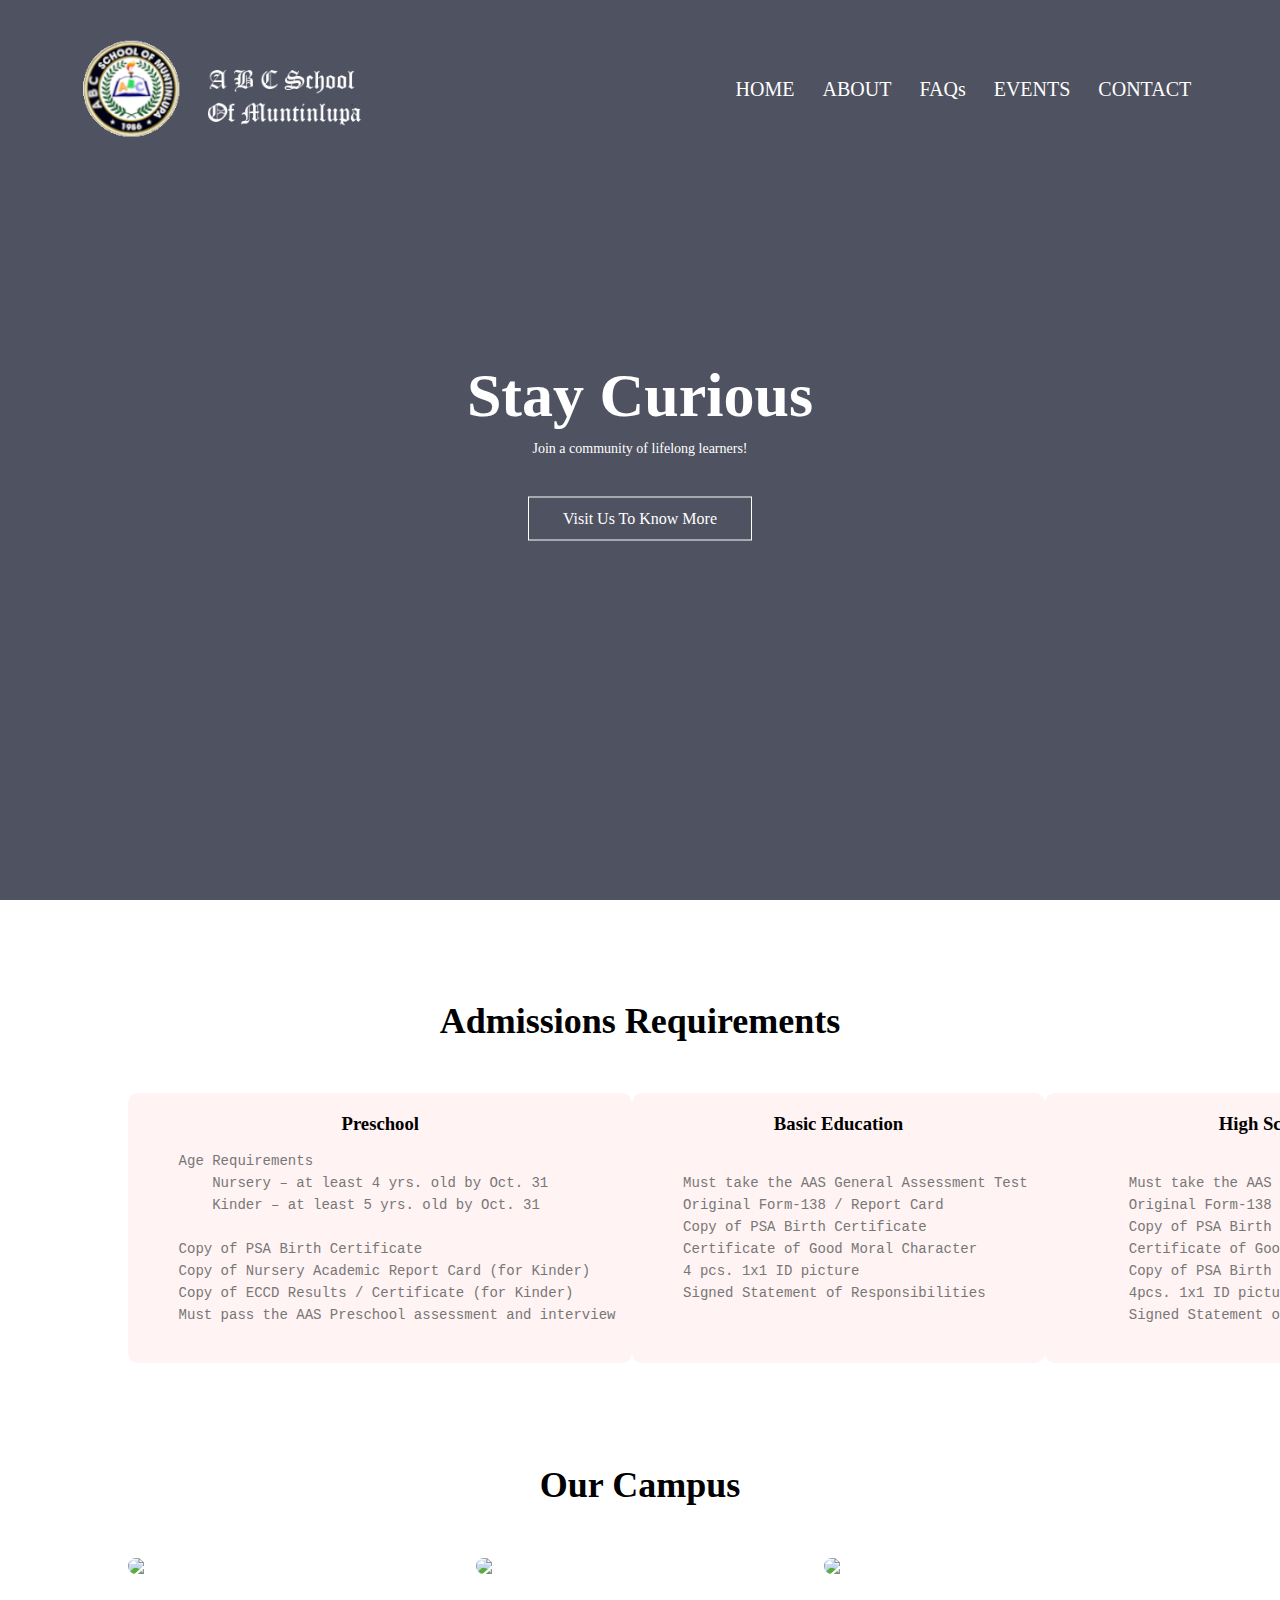
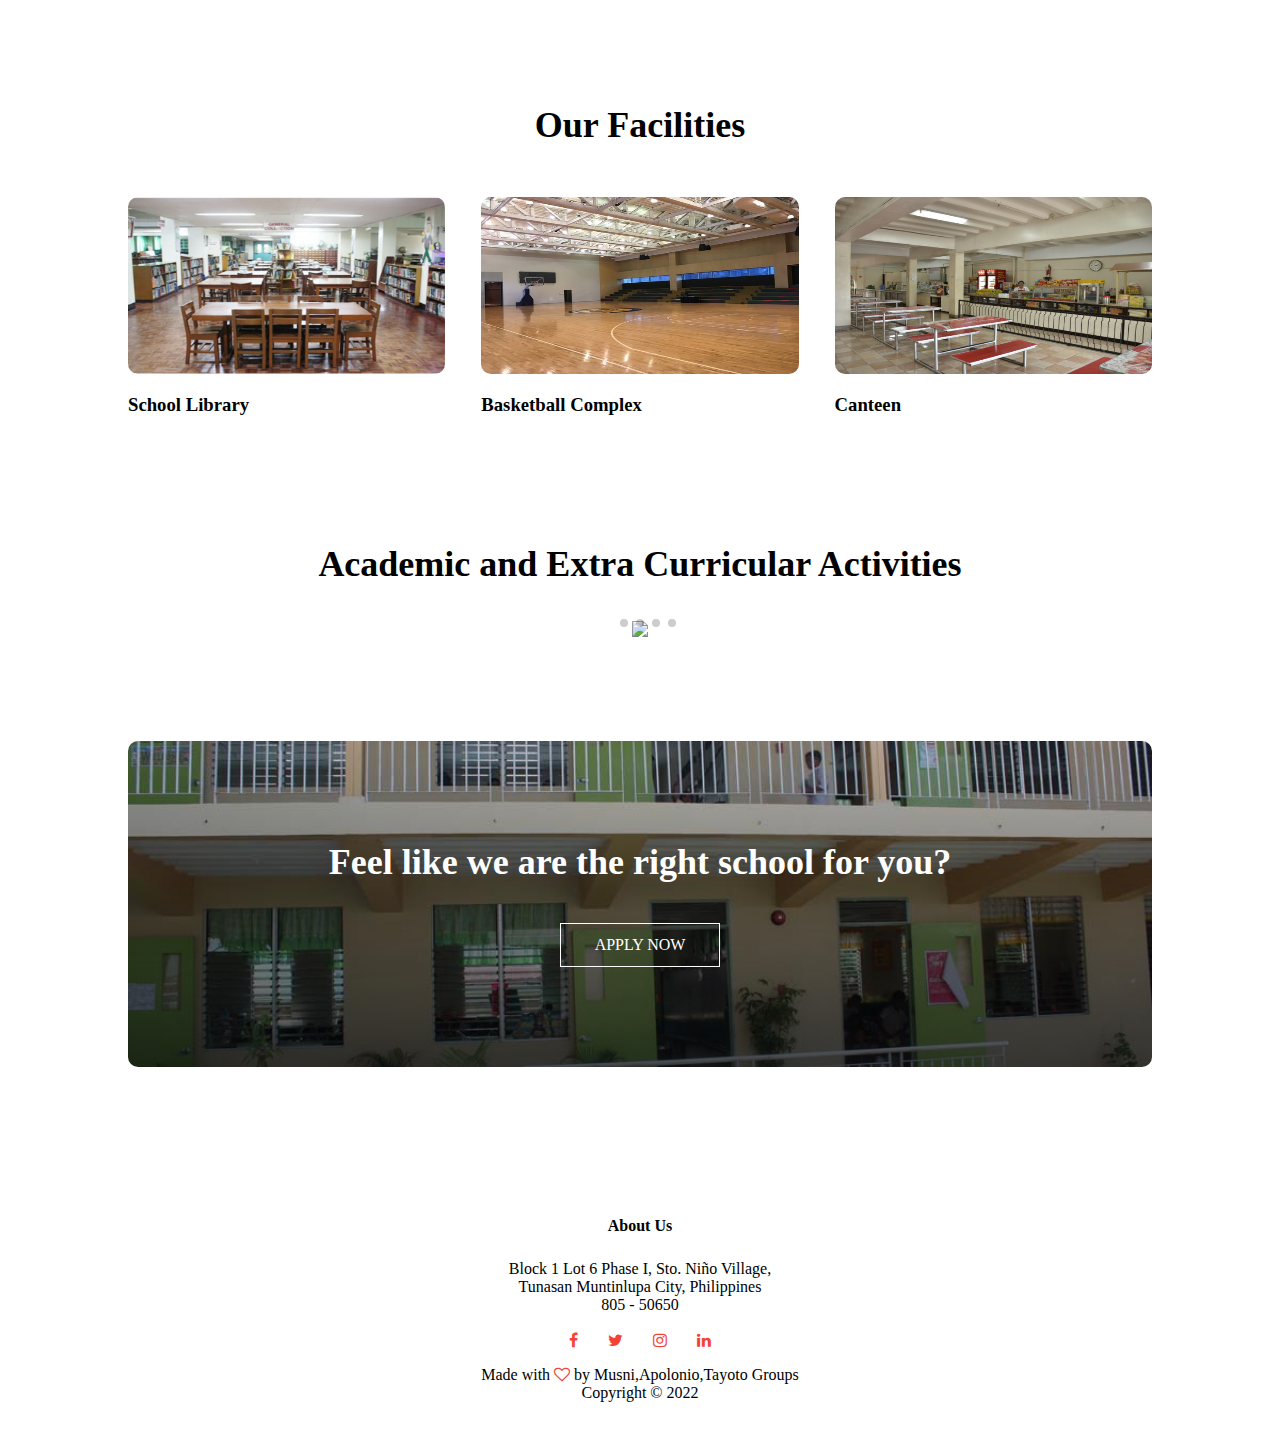
==== index.html @ 533a8d05 "first commit" ====
<!DOCTYPE html>
<html lang="en">
<head>
    <meta charset="UTF-8">
     <meta name="viewport" content="width=device-width, initial-scale=1.0">
    <title>ABC School of Muntinlupa</title>
    <link rel="stylesheet" href="style.css">
    <link rel="stylesheet" href="styleA.css">
    <link rel="stylesheet" href="https://unpkg.com/swiper@8/swiper-bundle.min.css"/>
    <!-- This is the link for swiper js -->
    <!-- https://swiperjs.com/get-started -->
    <link rel="stylesheet" href="https://fonts.googleapis.com/css?family=karla">
    <link rel="stylesheet" href="https://stackpath.bootstrapcdn.com/font-awesome/4.7.0/css/font-awesome.min.css">
    <link rel="shortcut icon" href="images/logo.ico" type="image/x-icon">
    <!-- <link rel="icon" type="image/x-icon" href="/images/favicon.ico"> -->
</head>
<body>
   
   <Section class="header">
<!--NAVIGATION-->
       <nav>
          <a href="index.html"><img src="images/WLogo.png"> </a>
          <div class="nav-links" id="navLinks">
            <i class="fa fa-times"onclick="hideMenu()"></i>
            <ul>
                <li><a href="index.html">HOME</a></li>
                <li><a href="about_us.html">ABOUT</a></li>
                <li><a href="faq.html">FAQs</a></li>
                <li><a href="events.html">EVENTS</a></li>
                <li><a href="contact_us.html">CONTACT</a></li>
            </ul>
          </div>
          <i class="fa fa-bars"onclick="showMenu()" ></i>
       </nav>
<div class="text-box">
    <h1>Stay Curious</h1>
    <p>
        Join a community of lifelong learners!
    </p>
    <a href=""class="hero-btn ">Visit Us To Know More</a>
</div> 
  </section>
<!-- Course -->
<section class="course">
    <h1>Admissions Requirements</h1>
    
    <div class = "row">
        <div class="course-col">
             <h3>Preschool</h3>
             <pre>
    Age Requirements
        Nursery – at least 4 yrs. old by Oct. 31
        Kinder – at least 5 yrs. old by Oct. 31
                
    Copy of PSA Birth Certificate
    Copy of Nursery Academic Report Card (for Kinder)
    Copy of ECCD Results / Certificate (for Kinder)
    Must pass the AAS Preschool assessment and interview
                </pre>
        </div>
        <div class="course-col">
            <h3>Basic Education</h3>
            <pre> 
    Must take the AAS General Assessment Test
    Original Form-138 / Report Card
    Copy of PSA Birth Certificate
    Certificate of Good Moral Character
    4 pcs. 1x1 ID picture
    Signed Statement of Responsibilities
                </pre>
       </div> 
       <div class="course-col">
        <h3>High School</h3>
        <pre> 
	Must take the AAS General Assessment Test
	Original Form-138 / Report Card
	Copy of PSA Birth Certificate
	Certificate of Good Moral Character
	Copy of PSA Birth Certificate
	4pcs. 1x1 ID picture
	Signed Statement of Responsibilities
        </pre>
   </div>
    </div>
</section>
<!------------Campus ----------->
<section class="campus">
<h1>Our Campus</h1>


<div class="row">
    <div class="campus-col">
        <img src="images/building/lb.png">
        <div class="layer">
            <h3>Building 1</h3>
        </div>
    </div>
    <div class="campus-col">
        <img src="images/building/s6.jpg">
        <div class="layer">
            <h3>Front Building</h3>
        </div>
    </div>
    <div class="campus-col">
        <img src="images/building/b2.jpg">
        <div class="layer">
            <h3>Building 2</h3>
        </div>
    </div>
</div>
</section>

<!-- Facilities -->
<section class="facilities">
    <h1>Our Facilities</h1>
    
    <div class="row">
        <div class="facilities-col">
            <img src="images/Library.jpg">
            <h3>School Library</h3>
            
        </div>
        <div class="facilities-col">
            <img src="images/Complex.jpg">
            <h3>Basketball Complex</h3>
            
        </div>
        <div class="facilities-col">
            <img src="images/canteen.jpg">
            <h3>Canteen</h3>
            
        </div>
    </div>
</section>
 
 <!-- Slide Navigation -->
 <section>
    <div class="container">
        <!-- Slider main container -->
<div class="swiper">
    <!-- Additional required wrapper -->
    <h1>Academic and Extra Curricular Activities</h1><br><br>
    <div class="swiper-wrapper">
        
      <!-- Slides -->
      <div class="swiper-slide"><img src="images/compete/C1.jpg" ></div>
      <div class="swiper-slide"><img src="images/compete/a3.jpeg" ></div>
      <div class="swiper-slide"><img src="images/compete/Ca.jpg" ></div>
      <div class="swiper-slide"><img src="images/compete/C4.jpg" ></div>
      <div class="swiper-slide"><img src="images/compete/CB.png" ></div>
    </div> 
    
    
    <!-- If we need pagination -->
    <div class="swiper-pagination"></div>
  
    <!-- If we need navigation buttons -->
    <div class="swiper-button-prev"></div>
    <div class="swiper-button-next"></div>

    
  </div>
    </div>
 </section>
<!-- Testimonials -->
<!-- <section class="testimonials">
    <h3>What Our Study Says</h3>
    <p>Lorem Ipsum is simply dummy text of the printing and typesetting industry.</p>
    
    <div class="row">
        <div class="testimonial-col">
            <img src="images/compete/C1.jpg">
        <div>
            <p>Lorem Ipsum is simply dummy text of the printing 
                and typesetting industry. Lorem Ipsum has been 
                the industry's standard dummy text ever since the 
                1500s, when an unknown printer took a galley of 
                type and scrambled it to make a type specimen book.</p>
                <h3>Christine Berkley</h3>
                <i class="fa fa-star"></i>
                <i class="fa fa-star"></i>
                <i class="fa fa-star"></i>
                <i class="fa fa-star"></i>
                <i class="fa fa-star-o"></i>
        </div>
      </div> 
      <div class="testimonial-col">
        <img src="images/compete/C4.jpg" >
    <div>
        <p>Lorem Ipsum is simply dummy text of the printing 
            and typesetting industry. Lorem Ipsum has been 
            the industry's standard dummy text ever since the 
            1500s, when an unknown printer took a galley of 
            type and scrambled it to make a type specimen book.</p>
            <h3>David Berkley</h3>
            <i class="fa fa-star"></i>
                <i class="fa fa-star"></i>
                <i class="fa fa-star"></i>
                <i class="fa fa-star"></i>
                <i class="fa fa-star-half-o"></i>
    </div>
  </div>
    </div>
</section> -->
  <!-- Call to Action  -->
<section class="cta">
    <h1>Feel like we are the right school for you?</h1>
    <a href="https://docs.google.com/forms/d/e/1FAIpQLSeGvmDsc_i082h4usEYr5cddRVCvLYKLdfWZfRvWLLsv3PGcw/viewform" class="hero-btn">APPLY NOW</a>
</section>

<!-- Footer -->
<section class="footer">
<h4>About Us</h4>
<p>Block 1 Lot 6 Phase I, Sto. Niño Village,<br> Tunasan Muntinlupa City, Philippines <br>
    805 - 50650</p>
         <div class="icons">  
             <i class="fa fa-facebook"></i>
             <i class="fa fa-twitter"></i>
             <i class="fa fa-instagram"></i>
             <i class="fa fa-linkedin"></i>
         </div>
         <p>Made with <i class="fa fa-heart-o"></i> by Musni,Apolonio,Tayoto Groups </p>
         <p>Copyright &copy; 2022</p>
</section>



<!--- Javascript for Toggle Menu--->
<script>
    var navLinks = document.getElementById("navLinks");
    function showMenu(){
        navLinks.style.right = "0";
    }
    function hideMenu(){
        navLinks.style.right = "-200px";
    }
</script>
<script src="https://unpkg.com/swiper@8/swiper-bundle.min.js"></script>
<script>
    const swiper = new Swiper('.swiper', {
    autoplay:{
        delay:3000,
        disableOnInteraction:false,
    },
loop: true,

// If we need pagination
pagination: {
el: '.swiper-pagination',
clickable:true,
},

// Navigation arrows
navigation: {
nextEl: '.swiper-button-next',
prevEl: '.swiper-button-prev',
},

});
</script>
</body>
</html>
---- style.css ----
*{
    margin:0;
    padding: 0;
}
.header{
    min-height: 100vh;
    width: 100%;
   background-image: linear-gradient(rgba(4,9,30,0.7),
    rgba(4,9,30,0.7)),url(images/building/front1.PNG);  
    background-position: center;
    background-size: cover;
    position: relative;
}
nav{
    display:flex;
    padding: 2% 6%;
    justify-content: space-between;
    align-items: center;
}
nav img{
    width: 300px;
}
.nav-links{
    flex:1;
    text-align: right;
}
.nav-links ul li{
    list-style: none;
    display: inline-block;
    padding: 8px 12px;
    position: relative;
}
.nav-links ul li a{
    color:#fff;
    text-decoration: none;
    font-size: 20px;
}
.nav-links ul li::after{
    content: '';
    width:0%;
    height: 2px;
    background: #f44336;
    display: block;
    margin: auto;
    transition: 0.5s;
}
.nav-links ul li:hover::after{
    width: 100%;
}
.text-box{
    width: 90%;
    color: #fff;
    position: absolute;
    top: 50%;
    left: 50%;
    transform: translate(-50%,-50%);
    text-align:center;
}
.text-box h1{
    font-size: 62px;
}
.text-box p{
    margin: 10px 0 40px;
    font-size: 14px;
    color: #fff;
}
.hero-btn{
    display: inline-block;
    text-decoration: none;
    color: #fff;
    border: 1px solid #fff;
    padding:12px 34px ;
    background: transparent;
    position:relative;
    cursor:pointer;   
}
.hero-btn:hover{
  border: 1px solid #f44336;
  background:#f44336 ;
  transition: 1s;
}
nav .fa{
    display:none;
}


@media(max-width: 700px){
    .text-box h1{
        font-size: 20px;
    } 
    .nav-links ul li {
        display:block;
    }
    .nav-links{
        position:absolute;
        background: #f44336;
        height: 100vh;
        width: 200px;
        top: 0;
        right:-200px;
        text-align: left;
        z-index: 2;
        transition: 1s;
    }
    nav .fa{
        display: block;
        color: #fff;
        font-size: 22px;
        cursor:pointer;
    }
    .nav-links ul{
        padding: 30px;
    } 
}

/* ---------course------- */
.course{
    width: 80%;
    margin: auto;
    text-align: center;
    padding-top: 100px;
}
h1{
    font-size: 36px;
    font-weight: 600;
}
pre{
    color: #777 ;
    font-size: 14px;
    font-weight: 300;
    line-height: 22px;
    padding: 5px;
    text-align: left;
}
.row{
    margin-top: 5%;
    display: flex;
    justify-content: space-between;
}
.course-col{
    flex-basis: 31%;
    background: #fff3f3;
    border-radius: 10px;
    margin-bottom: 5%;
    padding: 10px 12px ;
    box-sizing: border-box;
}
h3{
    text-align: center;
    font-weight: 600;
    margin: 10px 0;
}
.course-col:hover{
    box-shadow: 0 0  20px 0px rgba(0,0,0,0.2);
}
/* ------------for responsive--------- */
@media(max-width: 700px){
     .row{
         flex-direction: column;
     }
}

/* ----------campus--------- */
.campus{
    width: 80%;
    margin: auto;
    text-align: center;
    padding-top: 50px;
}
.campus-col{
    flex-basis: 32%;
    border-radius: 10px;
    margin-bottom: 30px;
    position: relative;
    overflow: hidden;
}
.campus-col img{
    width: 100%;
    display: block ;
}
.layer{
    background: transparent;
    height: 100%;
    width: 100%; 
    position: absolute;
    top: 0;
    left: 0;
    transition: 0.5s;
}
.layer:hover{
    background: rgba(226,0,0,0.7); 
}
.layer h3{
    width: 100%;
    font-weight: 500;
    color: #fff;
    font-size: 26px;
    bottom: 0;
    left: 50%;
    transform: translateX(-50%) ;
    position: absolute;
    opacity: 0;
    transition: 0.5s;
}
.layer:hover h3{
    bottom: 49%;
    opacity: 1;
}

/* 48:44 */
/* -------------facilities---------- */
.facilities{
     width:80%;
     margin: auto;
     text-align: center;
     padding-top: 100px;
}
.facilities-col{
    flex-basis: 31%;
    border-radius: 10px;
    margin-bottom: 5%;
    text-align: left;
}
.facilities-col img{
    width: 100%;
    height: 60%;
    border-radius: 10px;
}
.facilities-col p{
    padding: 0;
}
.facilities-col h3{
    margin-top: 16px;
    margin-bottom: 15px;
    text-align: left;
}
/* ----------------Testimonials--------- */
.testimonials{
    width: 80%;
    margin: auto;
    padding-top: 100px;
    text-align: center;
}
.testimonial-col{
     flex-basis: 44%;
     border-radius: 10px;
     margin-bottom: 5%;
     text-align: left;
     background: #fff3f3;
     padding: 25px;
     cursor: pointer;
     display: flex;
}
.testimonial-col img{
    height: 40px;
    margin-left: 5px;
    margin-right: 30px;
    border-radius: 50%;
}
.testimonial-col p{
    padding: 0;
}
.testimonial-col h3{
    margin-top: 15px;
    text-align: left;
}
.testimonial-col .fa{
    color:#f44336;
}
@media(max-width:700px){
    .testimonial-col img{
        margin-left: 0px;
        margin-right: 15px;
    }
}
/* ---------call to action--------- */
.cta{
    margin: 100px auto;
    width: 80%;
    height: 100% ;
    background-image: linear-gradient(rgba(0,0,0,.2),
    rgba(0,0,0,0.7)),url(images/Building/s6.jpg);
    background-position: center;
    background-size: cover;
    border-radius: 10px;
    text-align: center;
    padding: 100px 0;
}
.cta h1{
    color: #fff;
    margin-bottom: 40px;
    padding: 0;
}
@media(max-width:700px){
    .cta h1{
        font-size: 24px;
    }
}
/* --------Footer--------- */
.footer{
    width: 100%;
    text-align: center;
    padding: 30px 0;
}
.footer h4{
    margin-bottom: 25px;
    margin-top: 20px;
    font-weight: 600; 
}
.icons .fa{
    color:#f44336;
    margin:0 13px;
    cursor: pointer;
    padding: 18px 0;
}
.fa-heart-o{
    color:#f44336;
}

/* Map */
.mapCont{
    width: 100%;
    height: 100vh;
    display: flex;
    align-items: center;
    justify-content: center;
    flex-direction: column;
}
.mapCont h1{
   color: #333;
   margin-bottom: 5px; 
}
.mapCont h4{
    color: #333;
    margin-bottom: 25px;
    text-align: center; 
 }
iframe{
    width: 80%;
    height: 500px;
    filter: invert(100%);
}
/* ---Facilities Animation */
/* .facilities-col{
    overflow: hidden;
} */
.facilities-col img{
    transition: all 1.3s ease ;
}
.facilities-col:hover img{
    transform: scale(1.2);
}
/* -------Contact Us */
.contact{
    width: 100%;
    height: 100vh;
    background: #001660;
    display: flex;
    align-items: center;
    justify-content: center; 
    
}
form{
    background:#fff;
    display: flex;
    flex-direction: column;
    padding:2vw 4vw;
    width: 90%;
    max-width: 600px;
    border-radius: 10px;
}
form h3{
    color: #555;
    font-weight: 800;
    margin-bottom: 20px;
}
form input, form textarea{
    border:0;
    margin: 10px 0;
    padding: 20px;
    outline:none;
    background: #f5f5f5;
    font-size: 16px;
}
form button{
    padding: 15px;
    background: #ff5361;
    color: #fff;
    font-size: 18px;
    border: 0;
    outline: none;
    cursor: pointer;
    width: 150px;
    margin: 20px auto 0;
    border-radius: 30px;
}
---- styleA.css ----
.swiper{
    /* width:80%;
    margin: auto; */
    width: 60%;
    height: 60%;
    text-align: center;
    /* padding-top: 10px; */
    /* padding-bottom: 100px; */
    /* margin: auto;
    width: 60%;
    height: 60%;
    text-align: center; */
   
}
.swiper-slide img{
    width: 100%;
}
.swiper .swiper-button-prev, .swiper .swiper-button-next{
    color:#fff;
}
.swiper .swiper-pagination-bullet-active{
    background: #fff;
}


    @media(max-width: 700px){
        .swiper{
            flex-direction: column;
        }
   }
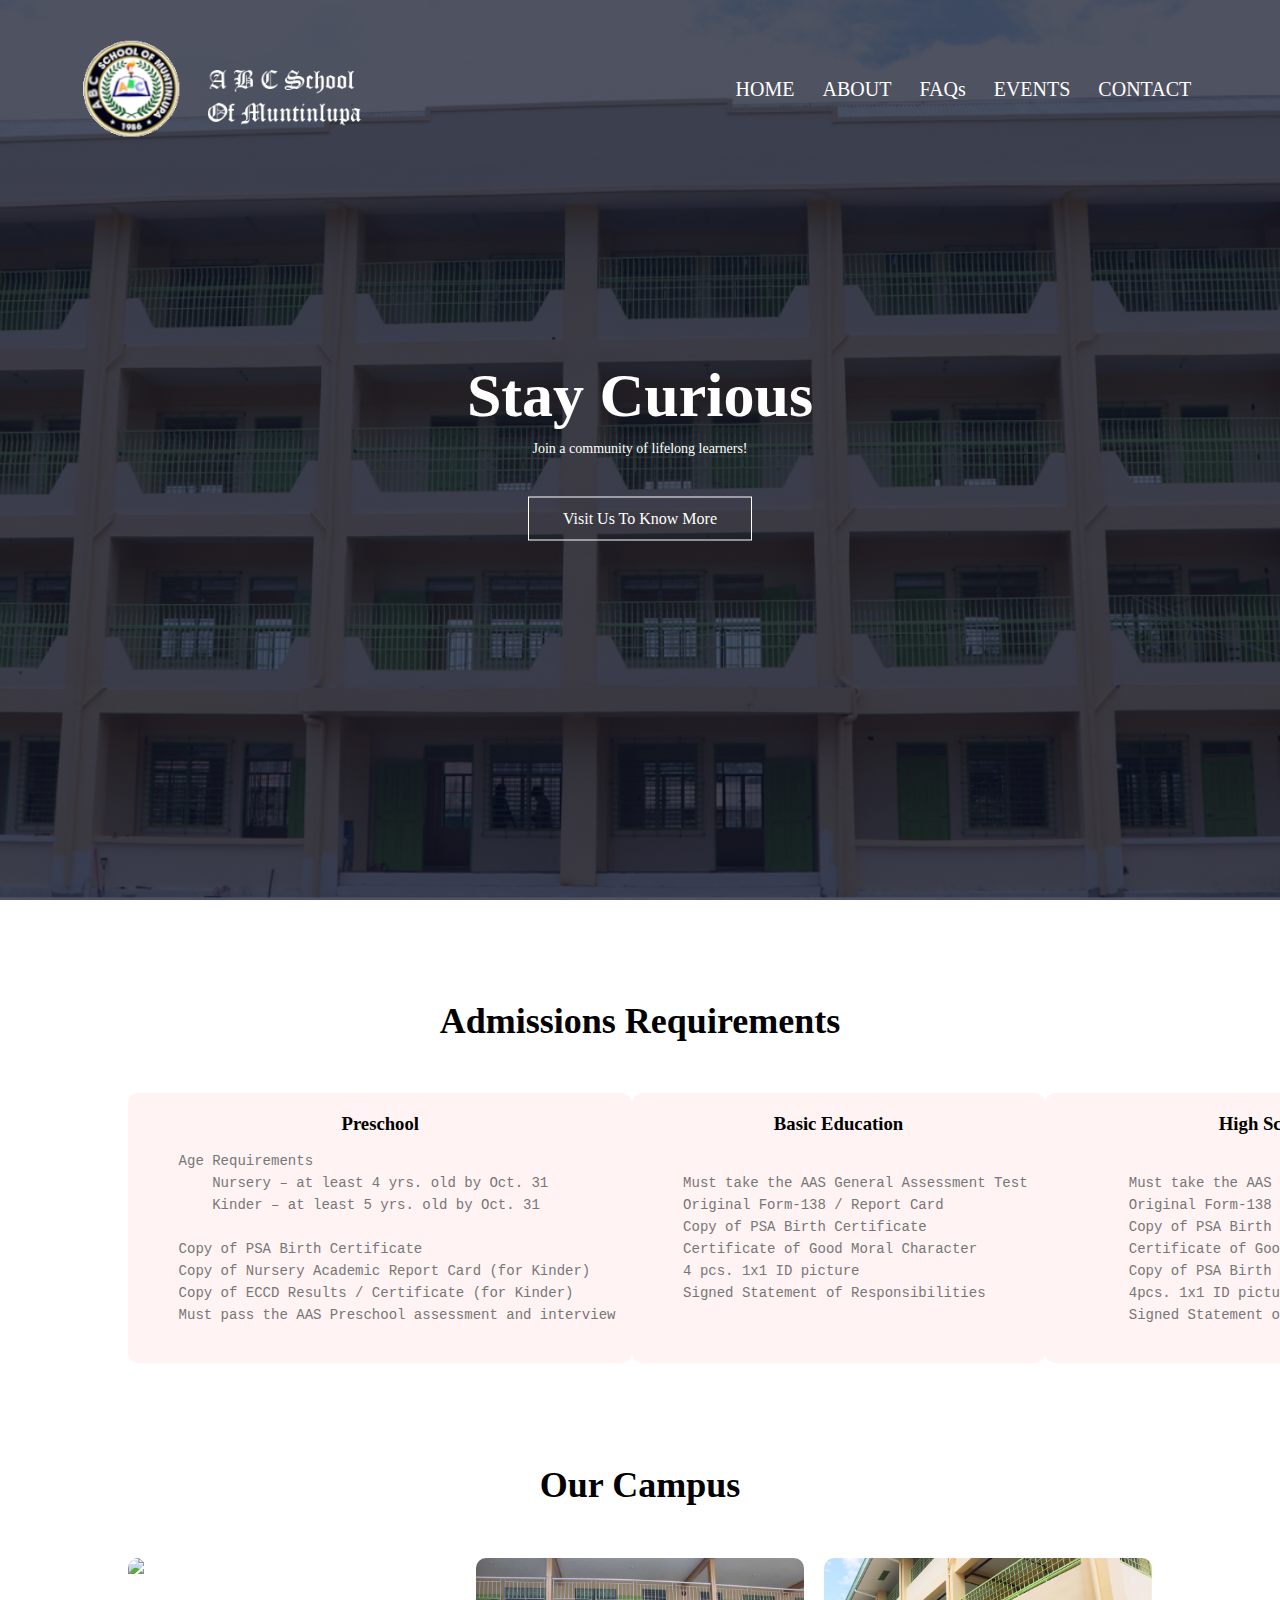
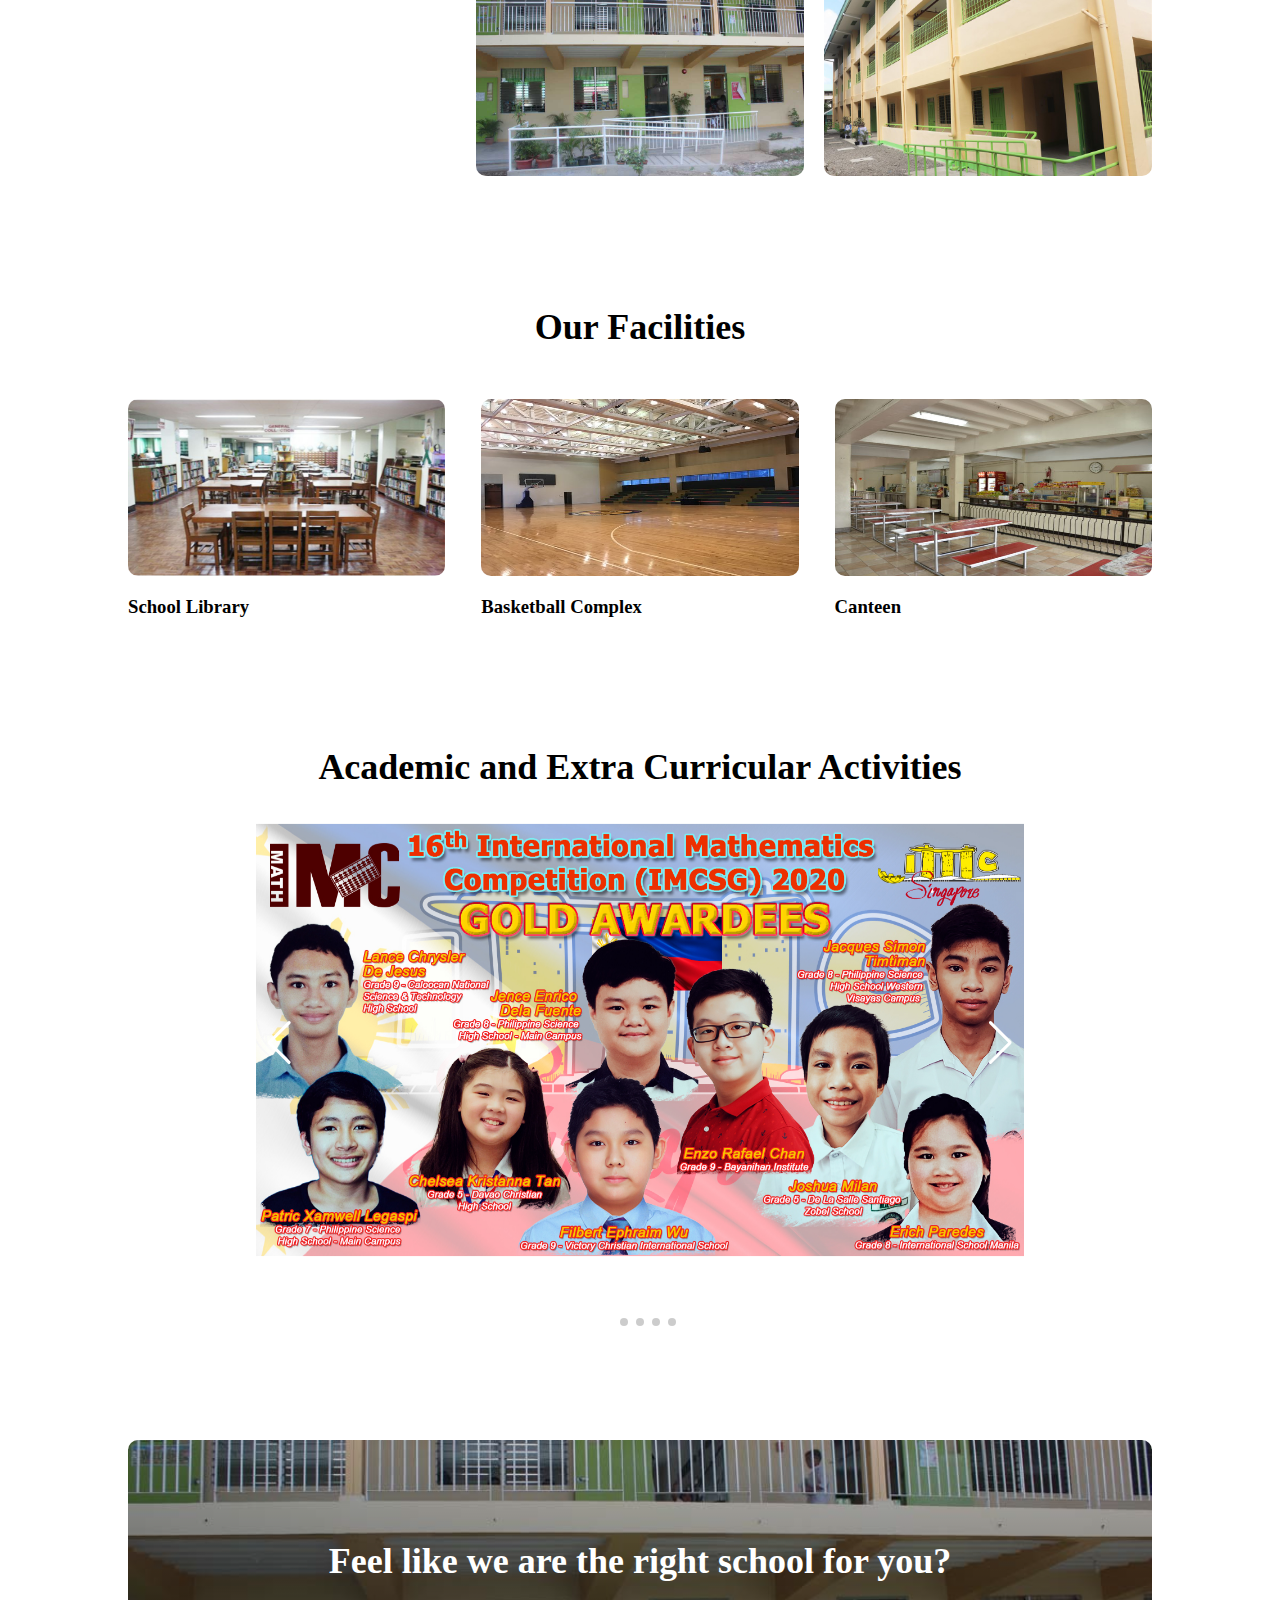
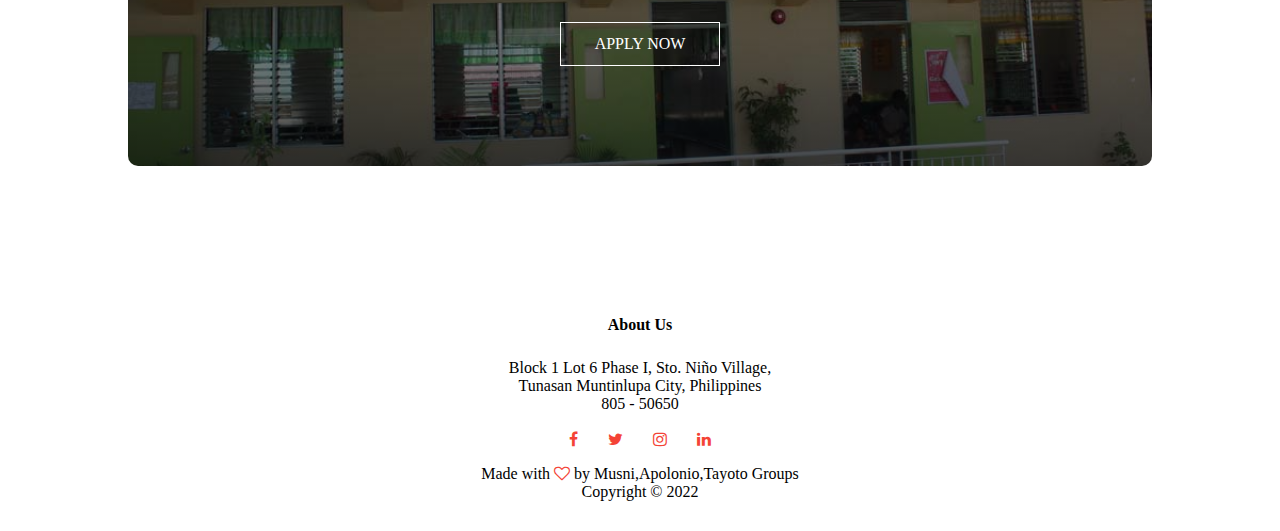
==== commit 47efc737: "first commit" ====
--- a/index.html
+++ b/index.html
@@ -90,19 +90,19 @@
 
 <div class="row">
     <div class="campus-col">
-        <img src="images/building/lb.png">
+        <img src="images/lb.png">
         <div class="layer">
             <h3>Building 1</h3>
         </div>
     </div>
     <div class="campus-col">
-        <img src="images/building/s6.jpg">
+        <img src="images/s6.jpg">
         <div class="layer">
             <h3>Front Building</h3>
         </div>
     </div>
     <div class="campus-col">
-        <img src="images/building/b2.jpg">
+        <img src="images/b2.jpg">
         <div class="layer">
             <h3>Building 2</h3>
         </div>
@@ -143,11 +143,11 @@
     <div class="swiper-wrapper">
         
       <!-- Slides -->
-      <div class="swiper-slide"><img src="images/compete/C1.jpg" ></div>
-      <div class="swiper-slide"><img src="images/compete/a3.jpeg" ></div>
-      <div class="swiper-slide"><img src="images/compete/Ca.jpg" ></div>
-      <div class="swiper-slide"><img src="images/compete/C4.jpg" ></div>
-      <div class="swiper-slide"><img src="images/compete/CB.png" ></div>
+      <div class="swiper-slide"><img src="images/C1.jpg" ></div>
+      <div class="swiper-slide"><img src="images/a3.jpeg" ></div>
+      <div class="swiper-slide"><img src="images/Ca.jpg" ></div>
+      <div class="swiper-slide"><img src="images/C4.jpg" ></div>
+      <div class="swiper-slide"><img src="images/CB.png" ></div>
     </div> 
     
     
--- a/style.css
+++ b/style.css
@@ -6,7 +6,7 @@
     min-height: 100vh;
     width: 100%;
    background-image: linear-gradient(rgba(4,9,30,0.7),
-    rgba(4,9,30,0.7)),url(images/building/front1.PNG);  
+    rgba(4,9,30,0.7)),url(images/front1.PNG);  
     background-position: center;
     background-size: cover;
     position: relative;
@@ -279,7 +279,7 @@
     width: 80%;
     height: 100% ;
     background-image: linear-gradient(rgba(0,0,0,.2),
-    rgba(0,0,0,0.7)),url(images/Building/s6.jpg);
+    rgba(0,0,0,0.7)),url(images/s6.jpg);
     background-position: center;
     background-size: cover;
     border-radius: 10px;
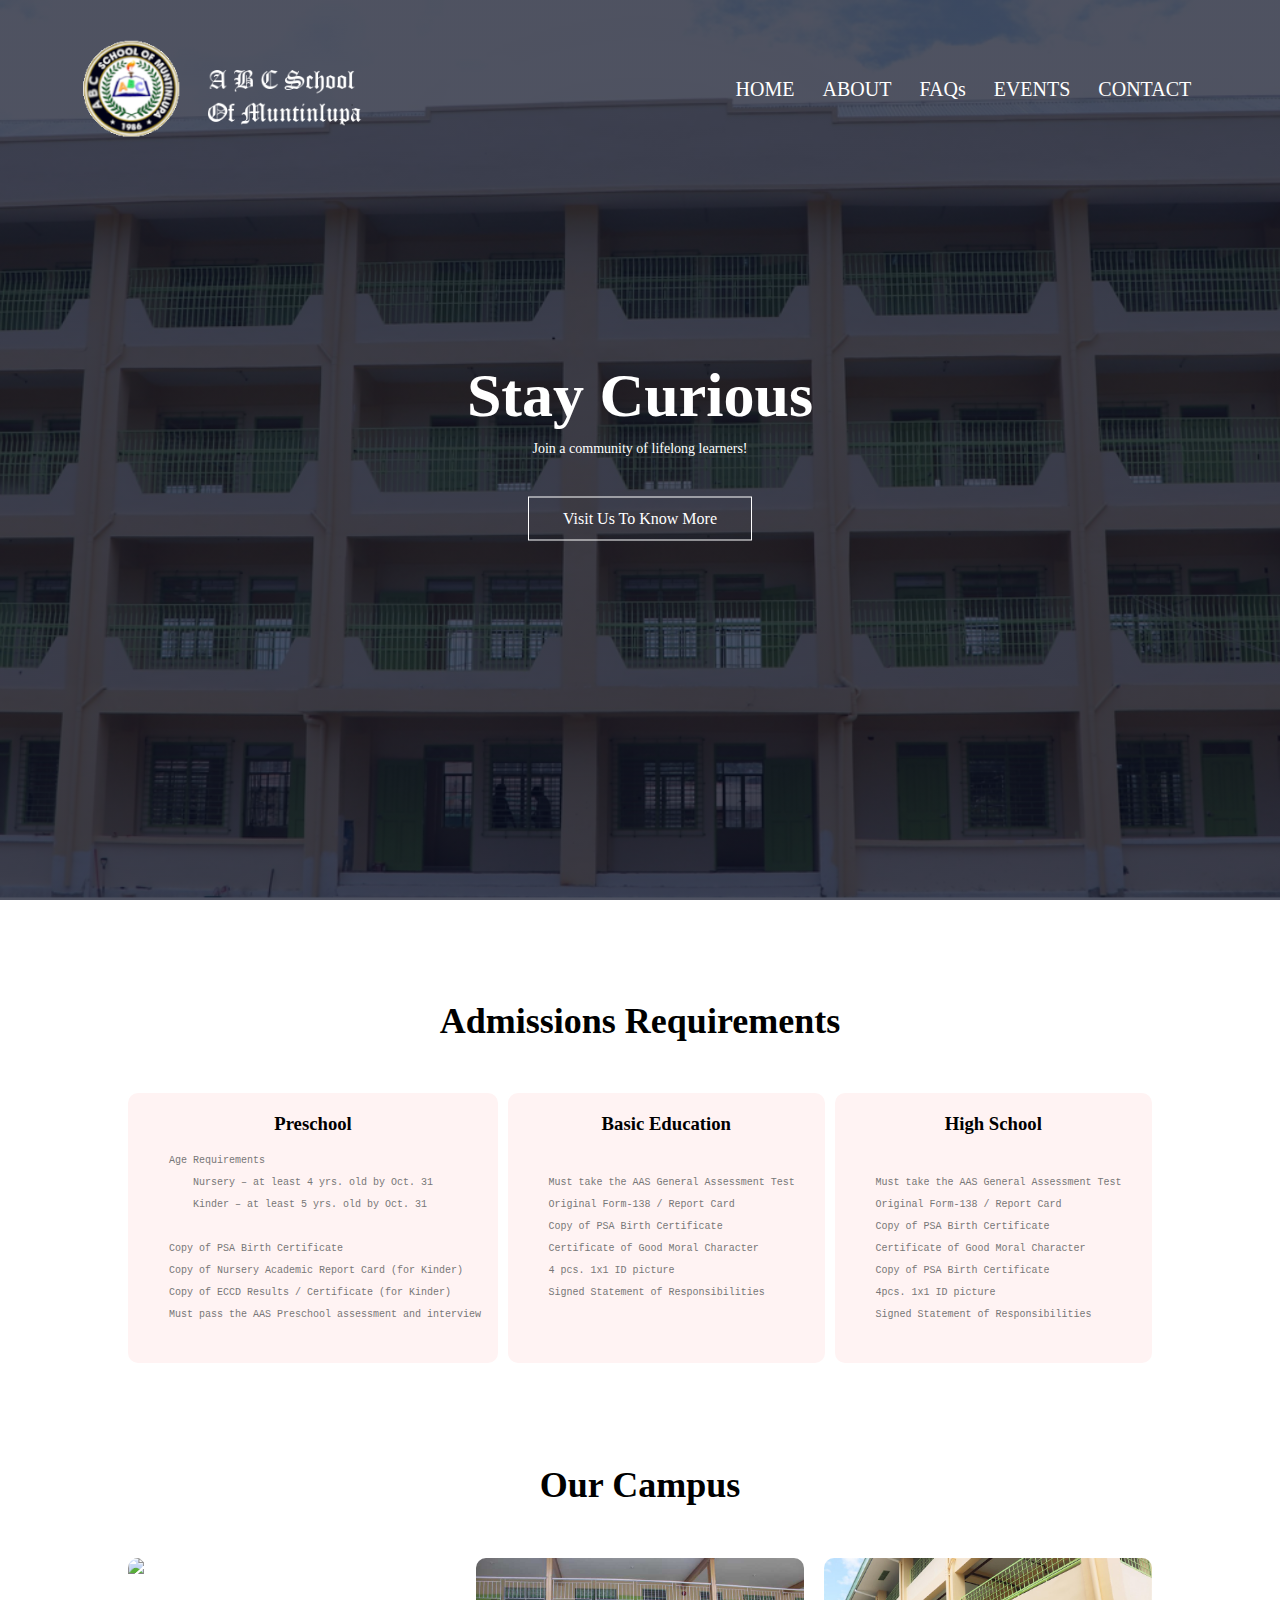
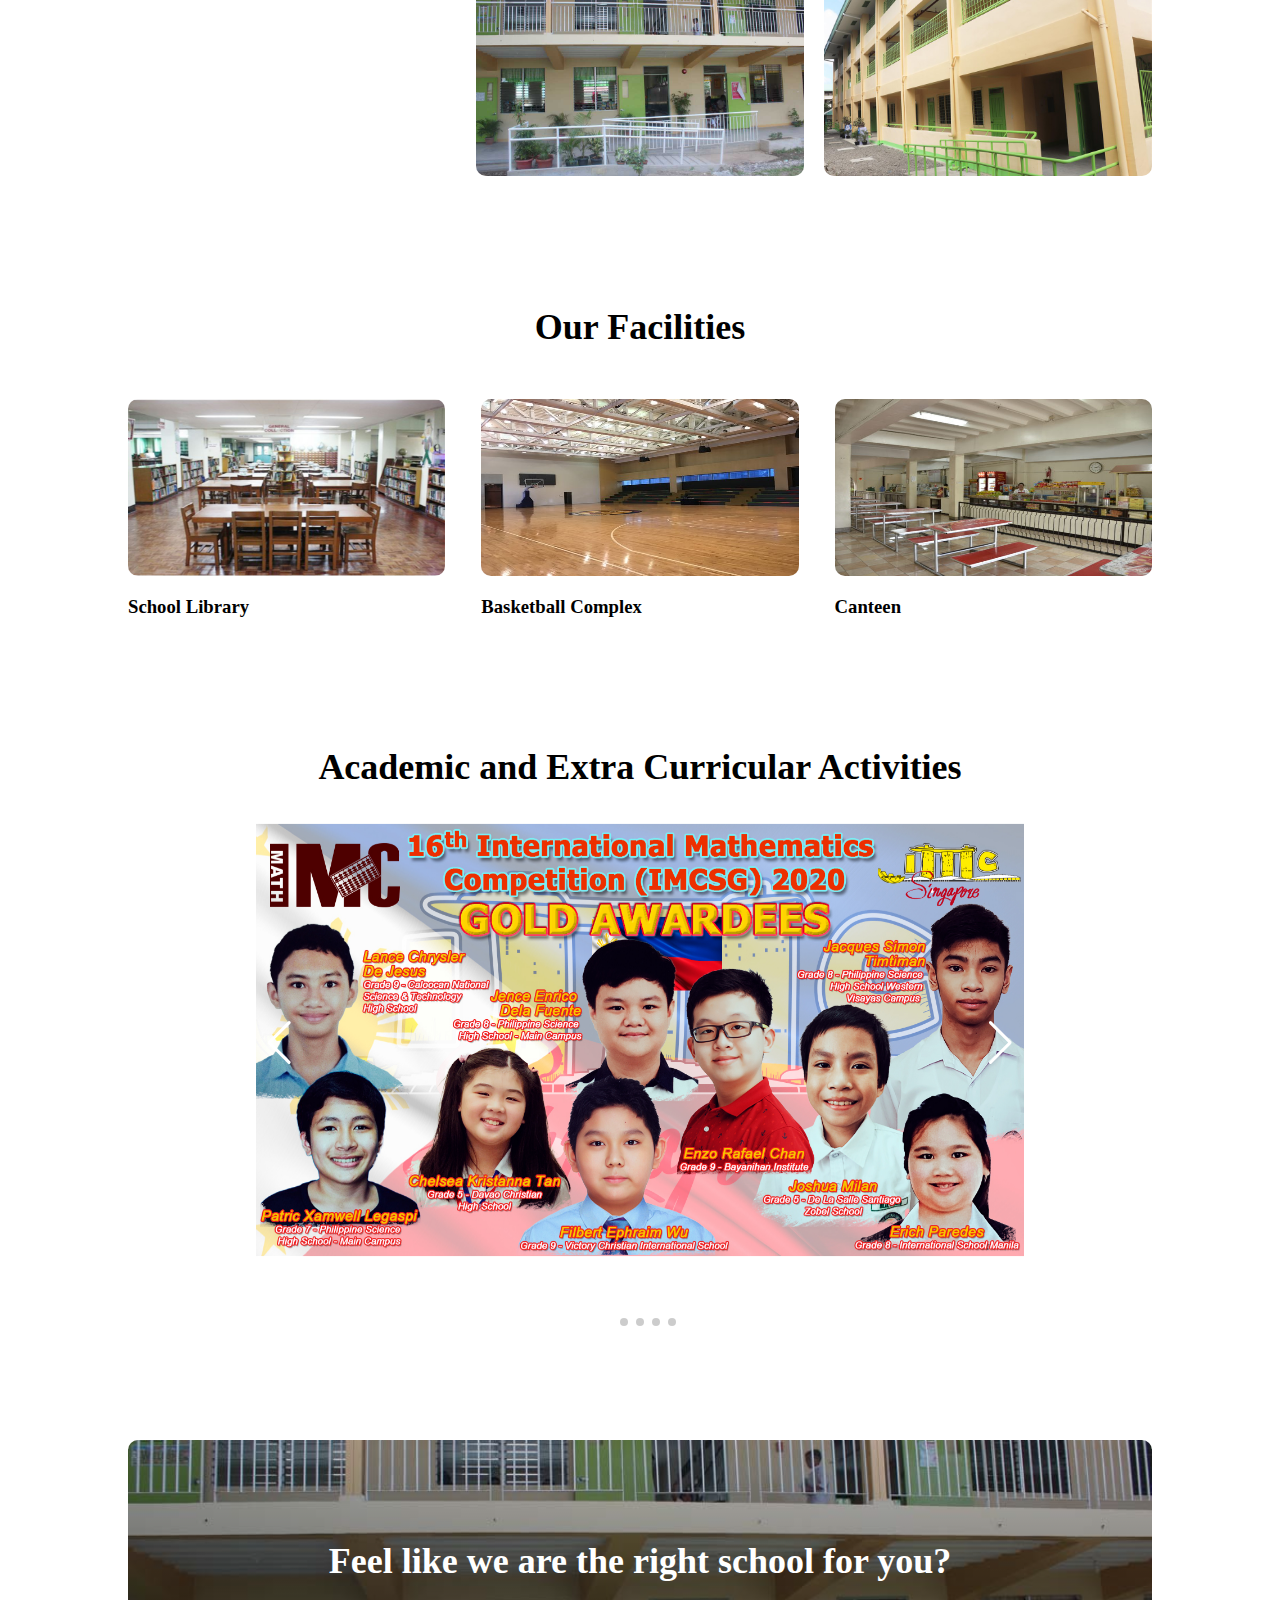
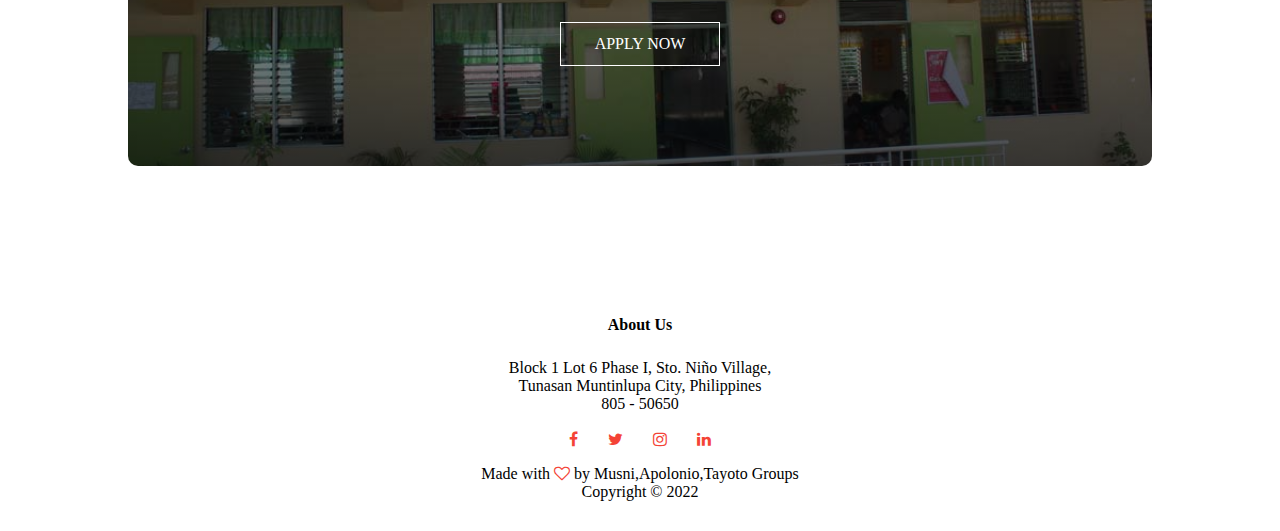
==== commit 405f5330: "first commit" ====
--- a/index.html
+++ b/index.html
@@ -72,13 +72,13 @@
        <div class="course-col">
         <h3>High School</h3>
         <pre> 
-	Must take the AAS General Assessment Test
-	Original Form-138 / Report Card
-	Copy of PSA Birth Certificate
-	Certificate of Good Moral Character
-	Copy of PSA Birth Certificate
-	4pcs. 1x1 ID picture
-	Signed Statement of Responsibilities
+    Must take the AAS General Assessment Test
+    Original Form-138 / Report Card
+    Copy of PSA Birth Certificate
+    Certificate of Good Moral Character
+    Copy of PSA Birth Certificate
+    4pcs. 1x1 ID picture
+    Signed Statement of Responsibilities
         </pre>
    </div>
     </div>
--- a/style.css
+++ b/style.css
@@ -126,7 +126,7 @@
 }
 pre{
     color: #777 ;
-    font-size: 14px;
+    font-size: 10px;
     font-weight: 300;
     line-height: 22px;
     padding: 5px;
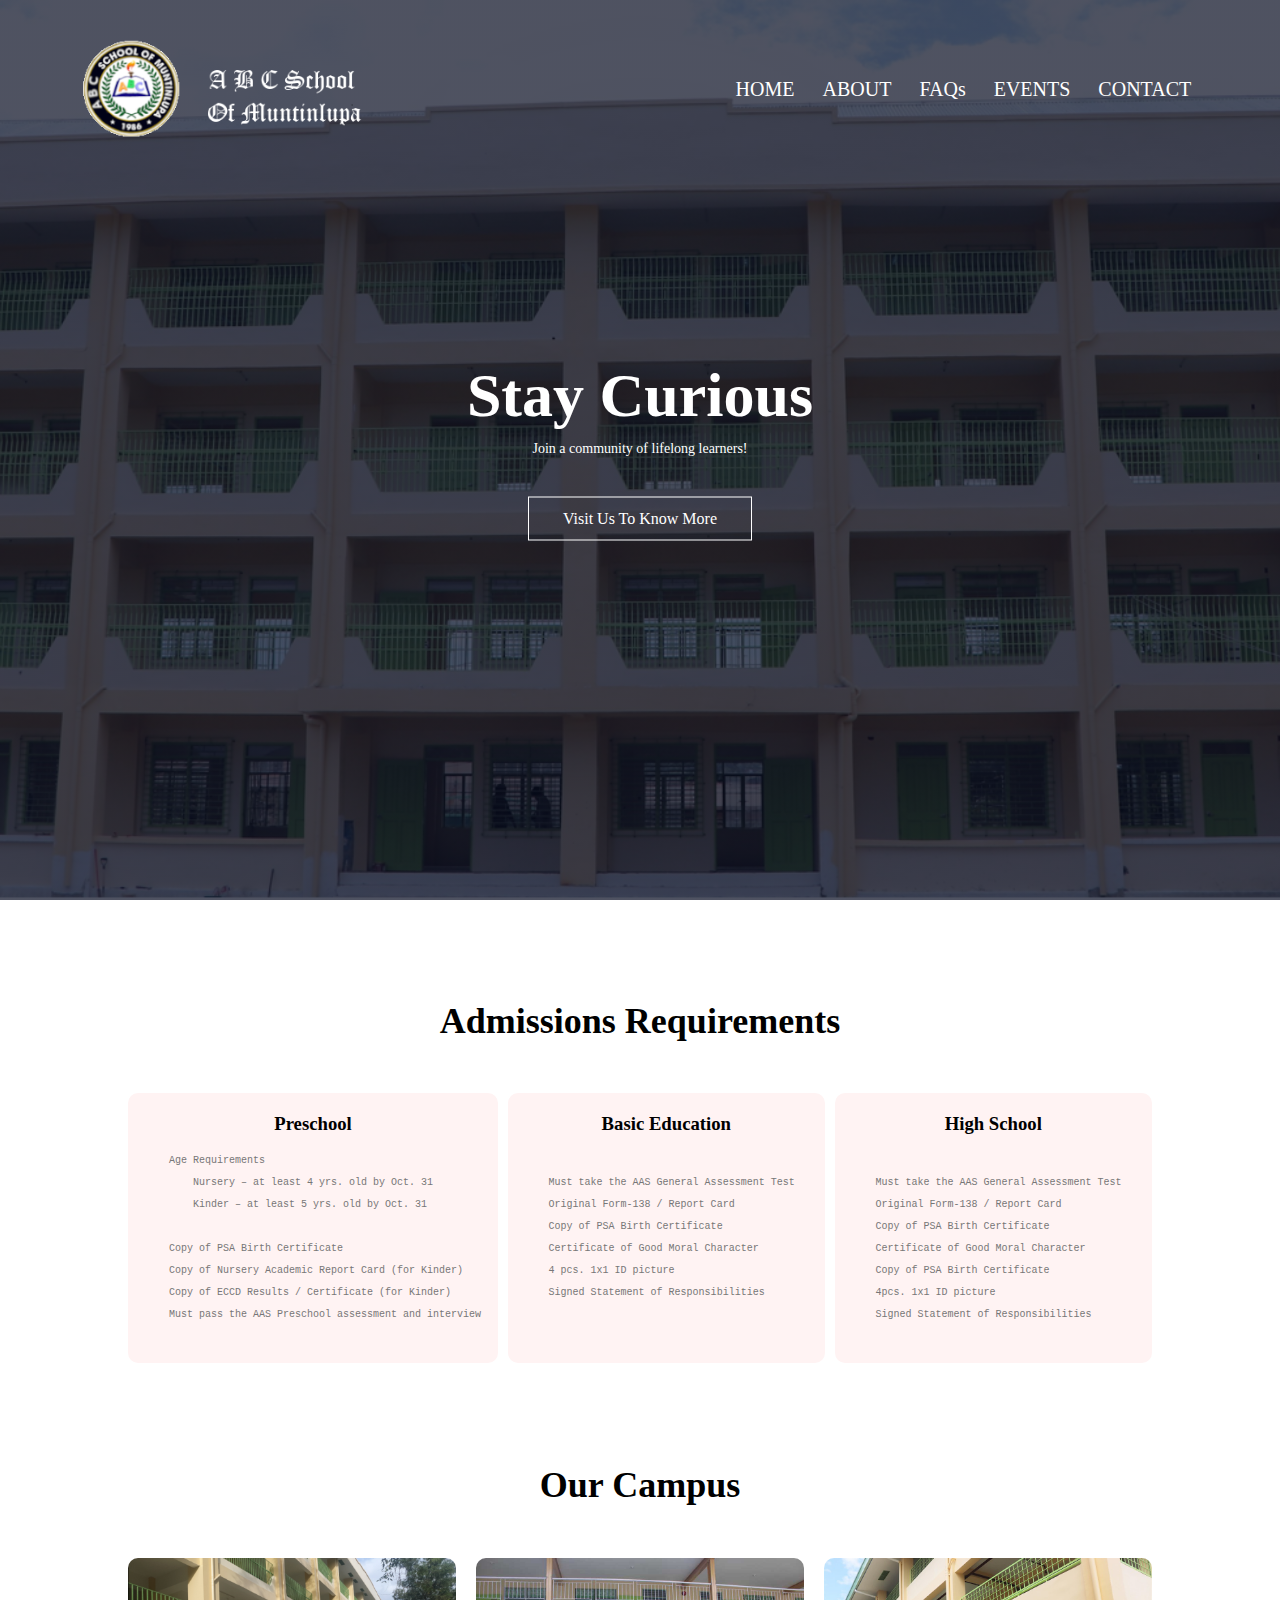
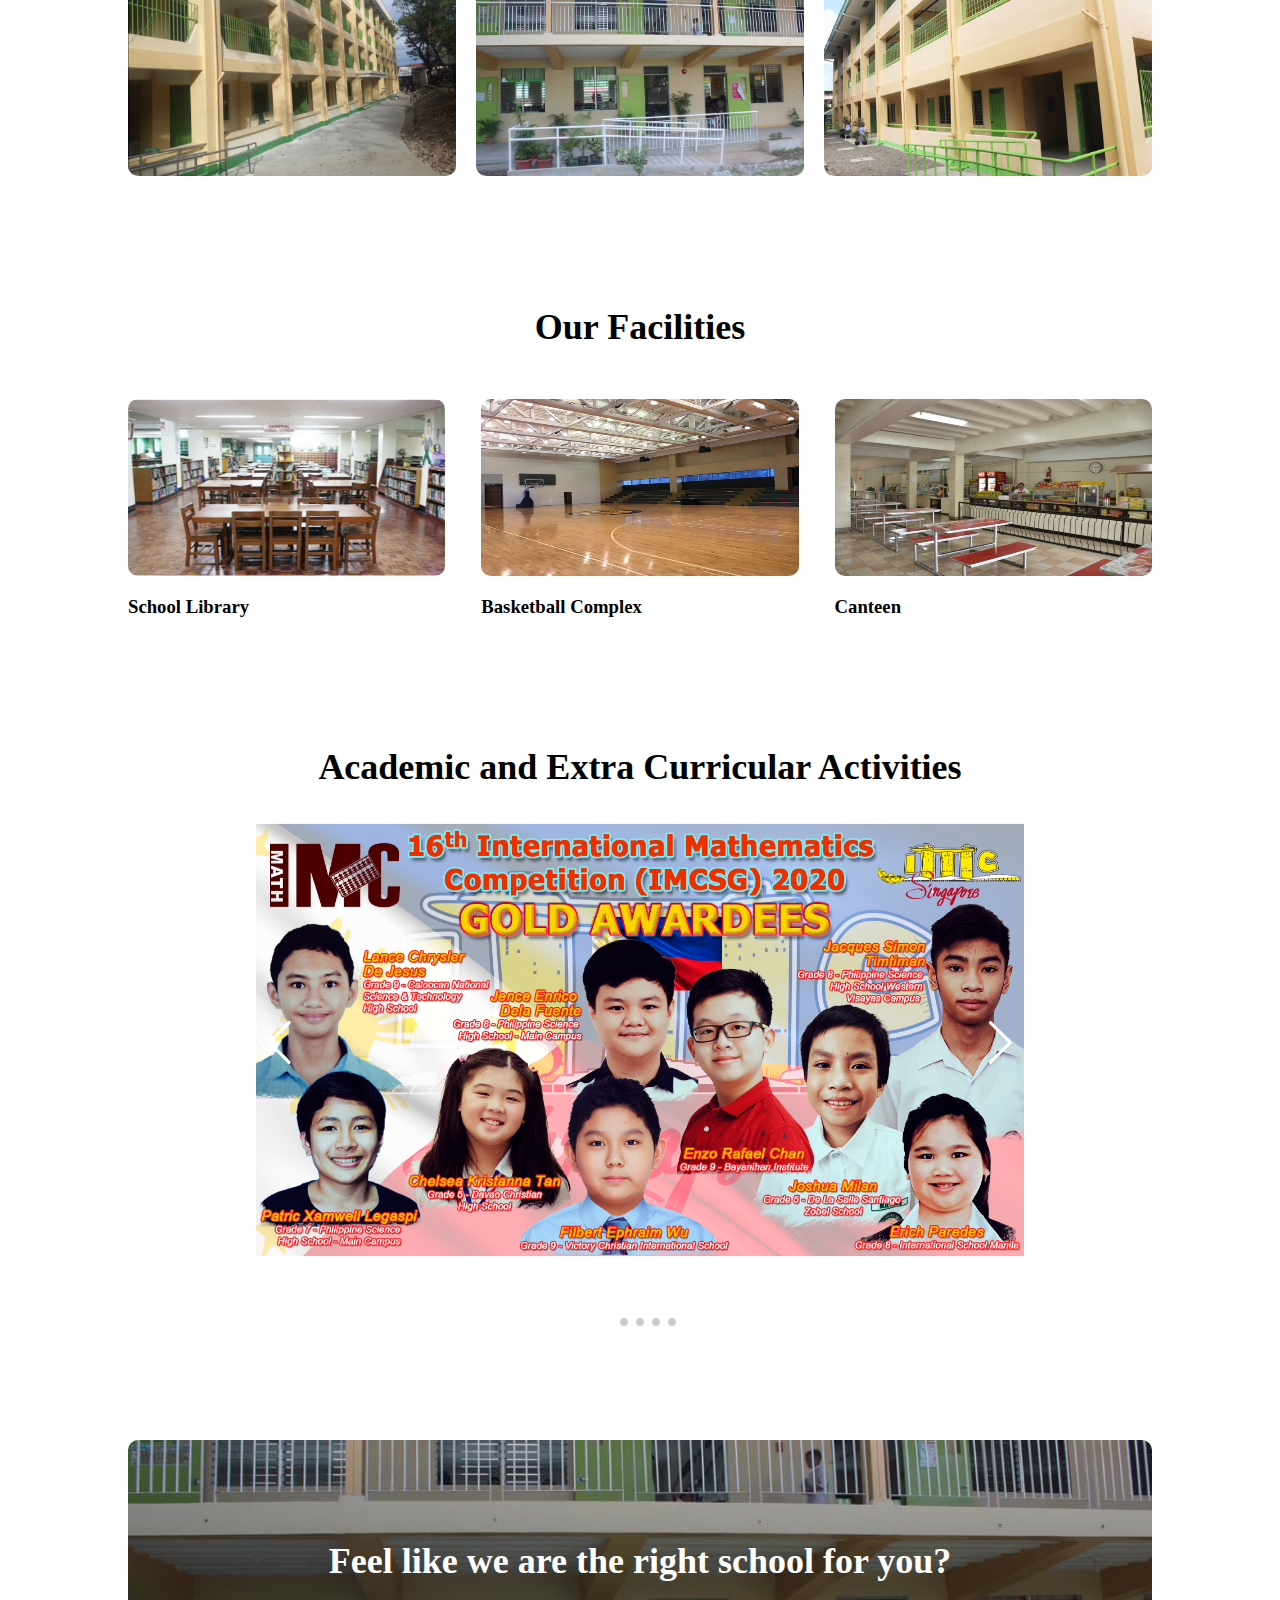
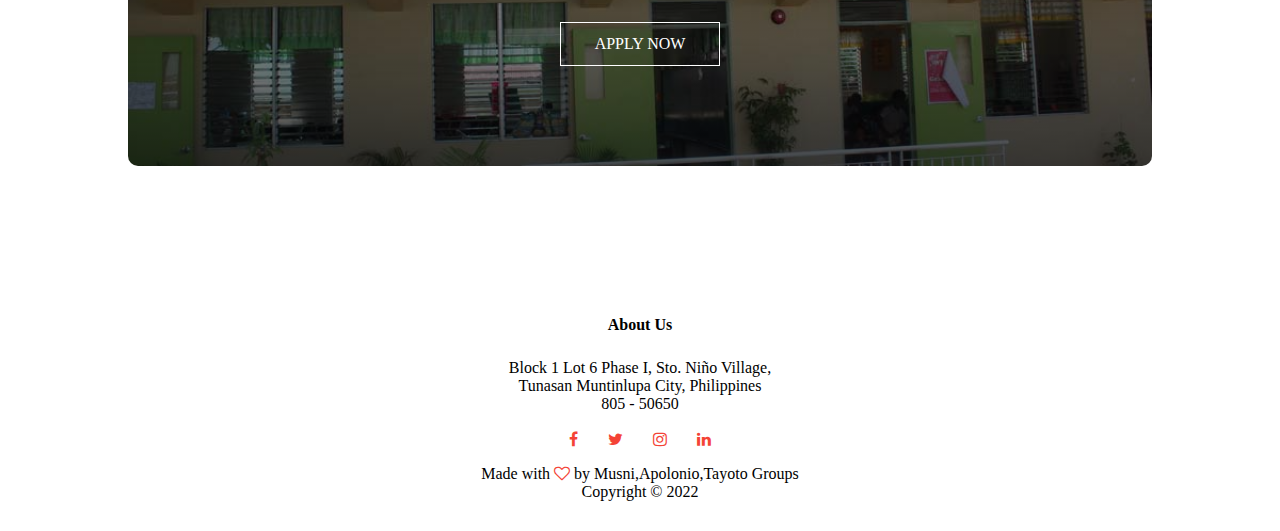
==== commit c3c6c554: "second commit" ====
--- a/index.html
+++ b/index.html
@@ -90,7 +90,7 @@
 
 <div class="row">
     <div class="campus-col">
-        <img src="images/lb.png">
+        <img src="images/LB.png">
         <div class="layer">
             <h3>Building 1</h3>
         </div>
@@ -147,7 +147,7 @@
       <div class="swiper-slide"><img src="images/a3.jpeg" ></div>
       <div class="swiper-slide"><img src="images/Ca.jpg" ></div>
       <div class="swiper-slide"><img src="images/C4.jpg" ></div>
-      <div class="swiper-slide"><img src="images/CB.png" ></div>
+      <div class="swiper-slide"><img src="images/C6.jpg" ></div>
     </div> 
     
     
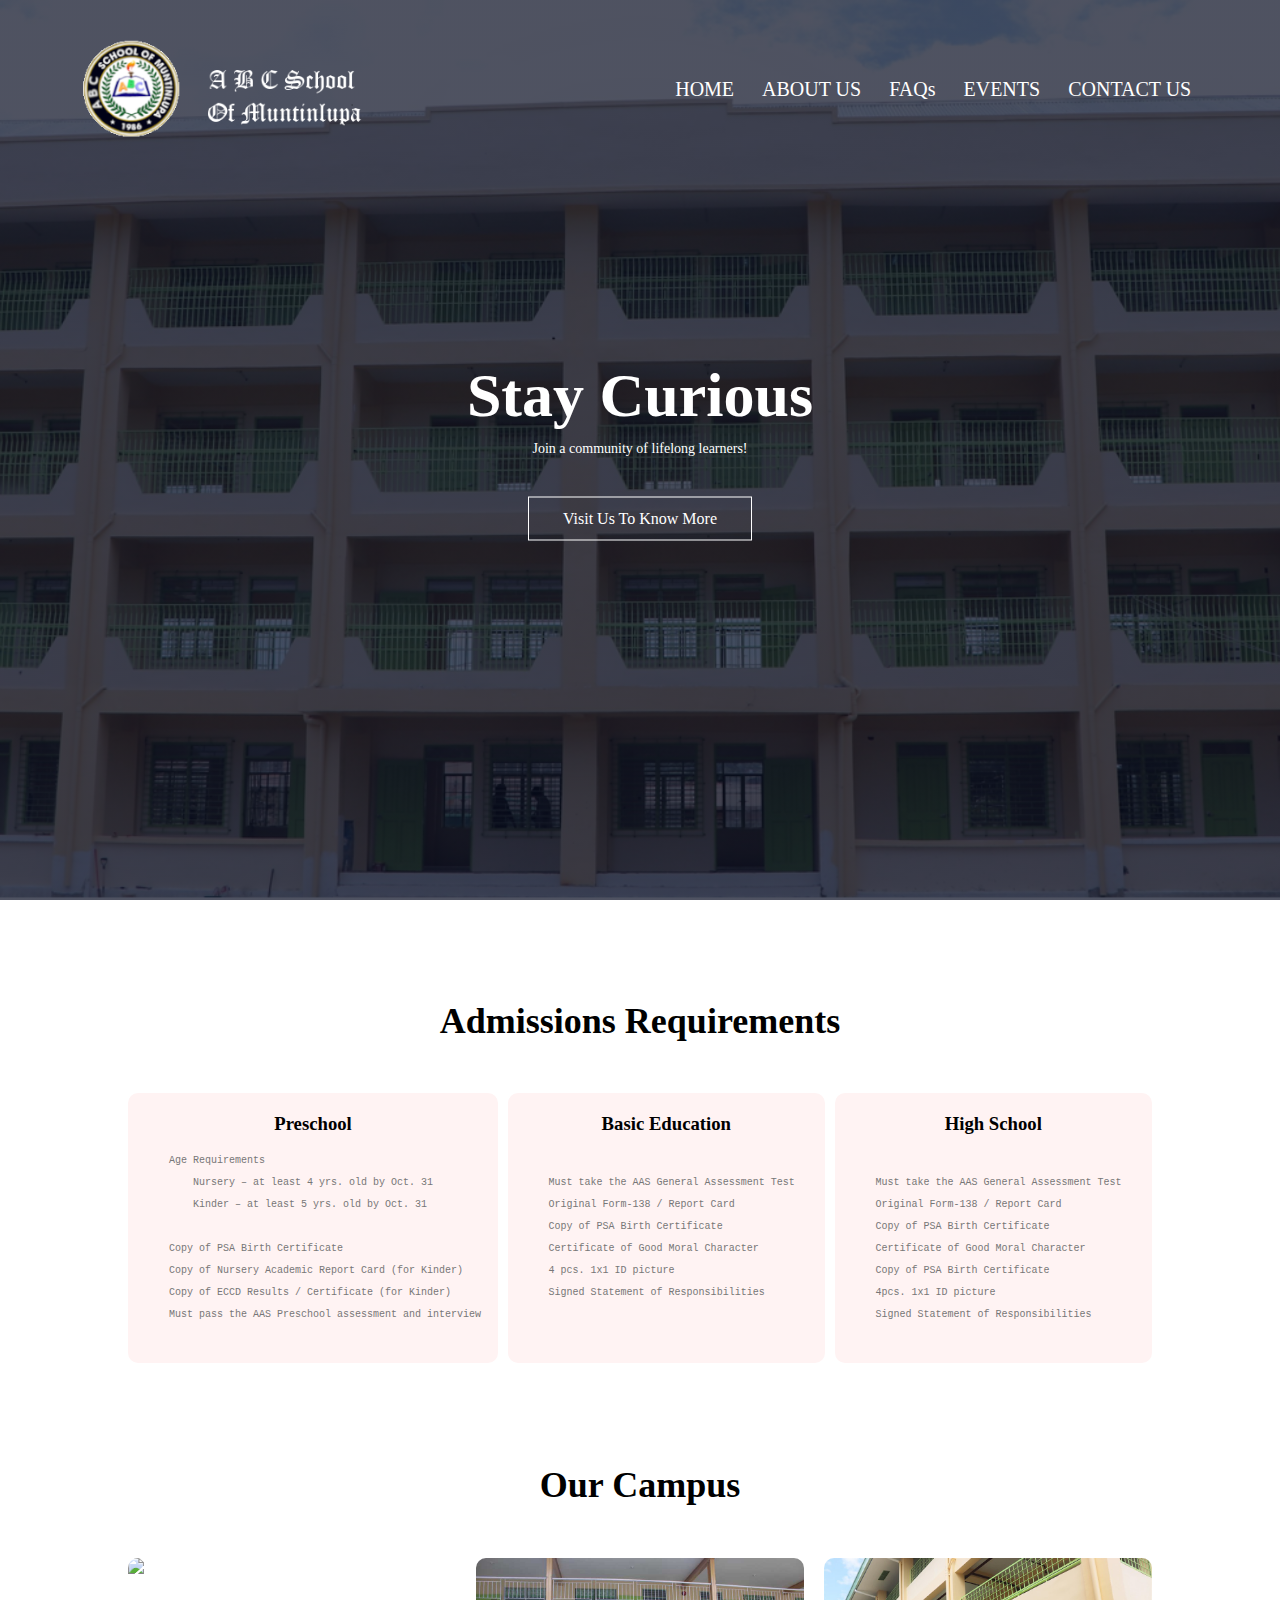
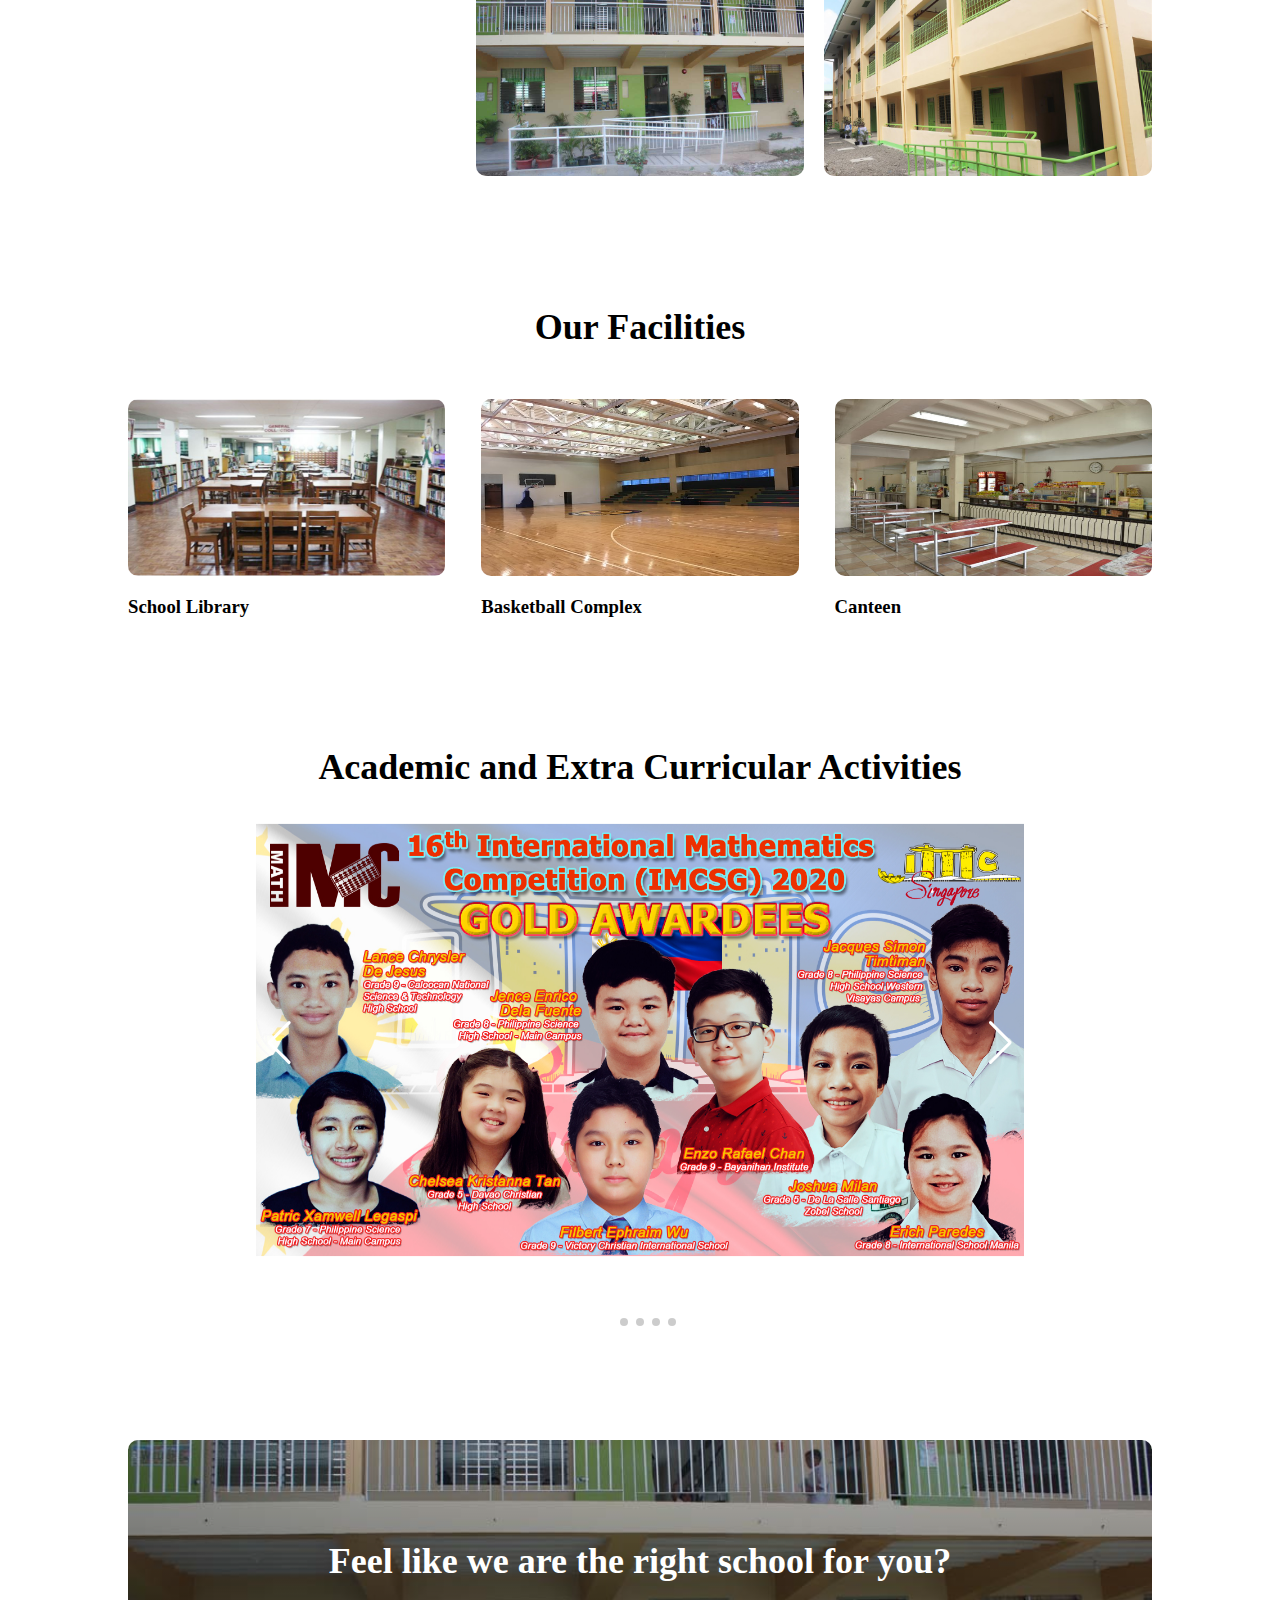
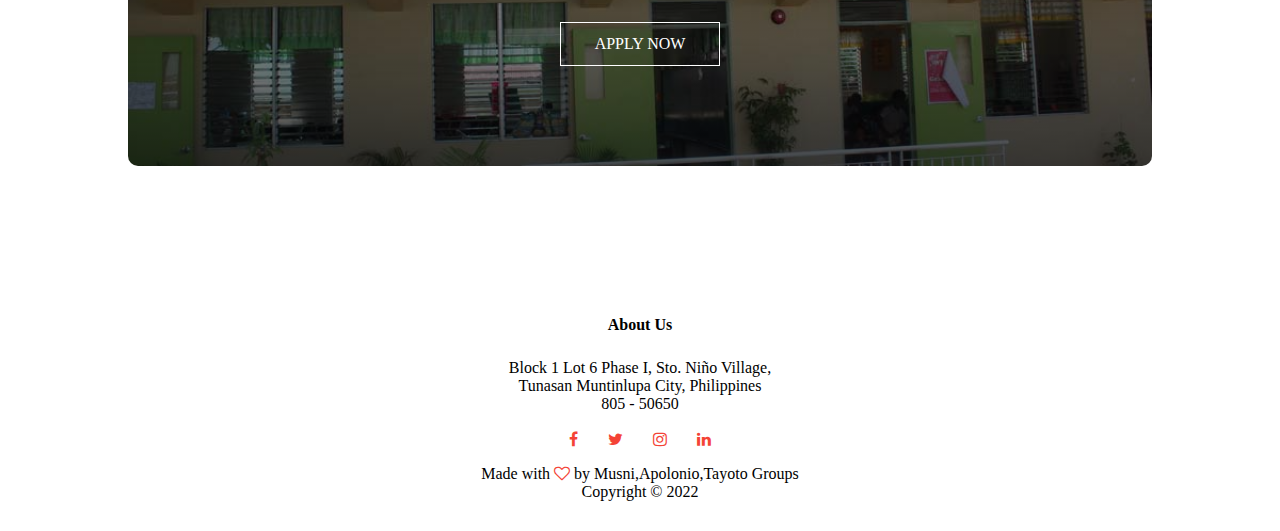
==== commit 9384d273: "B" ====
--- a/index.html
+++ b/index.html
@@ -24,10 +24,10 @@
             <i class="fa fa-times"onclick="hideMenu()"></i>
             <ul>
                 <li><a href="index.html">HOME</a></li>
-                <li><a href="about_us.html">ABOUT</a></li>
+                <li><a href="about_us.html">ABOUT US</a></li>
                 <li><a href="faq.html">FAQs</a></li>
                 <li><a href="events.html">EVENTS</a></li>
-                <li><a href="contact_us.html">CONTACT</a></li>
+                <li><a href="contact_us.html">CONTACT US</a></li>
             </ul>
           </div>
           <i class="fa fa-bars"onclick="showMenu()" ></i>
@@ -90,7 +90,7 @@
 
 <div class="row">
     <div class="campus-col">
-        <img src="images/LB.png">
+        <img src="images/lb.png">
         <div class="layer">
             <h3>Building 1</h3>
         </div>
@@ -147,7 +147,7 @@
       <div class="swiper-slide"><img src="images/a3.jpeg" ></div>
       <div class="swiper-slide"><img src="images/Ca.jpg" ></div>
       <div class="swiper-slide"><img src="images/C4.jpg" ></div>
-      <div class="swiper-slide"><img src="images/C6.jpg" ></div>
+      <div class="swiper-slide"><img src="images/CB.png" ></div>
     </div> 
     
     
@@ -214,8 +214,8 @@
 <p>Block 1 Lot 6 Phase I, Sto. Niño Village,<br> Tunasan Muntinlupa City, Philippines <br>
     805 - 50650</p>
          <div class="icons">  
-             <i class="fa fa-facebook"></i>
-             <i class="fa fa-twitter"></i>
+            <a href="https://www.facebook.com/abcshoolofmuntinlupapage"><i class="fa fa-facebook"></i></a>
+             <i  class="fa fa-twitter"></i>
              <i class="fa fa-instagram"></i>
              <i class="fa fa-linkedin"></i>
          </div>
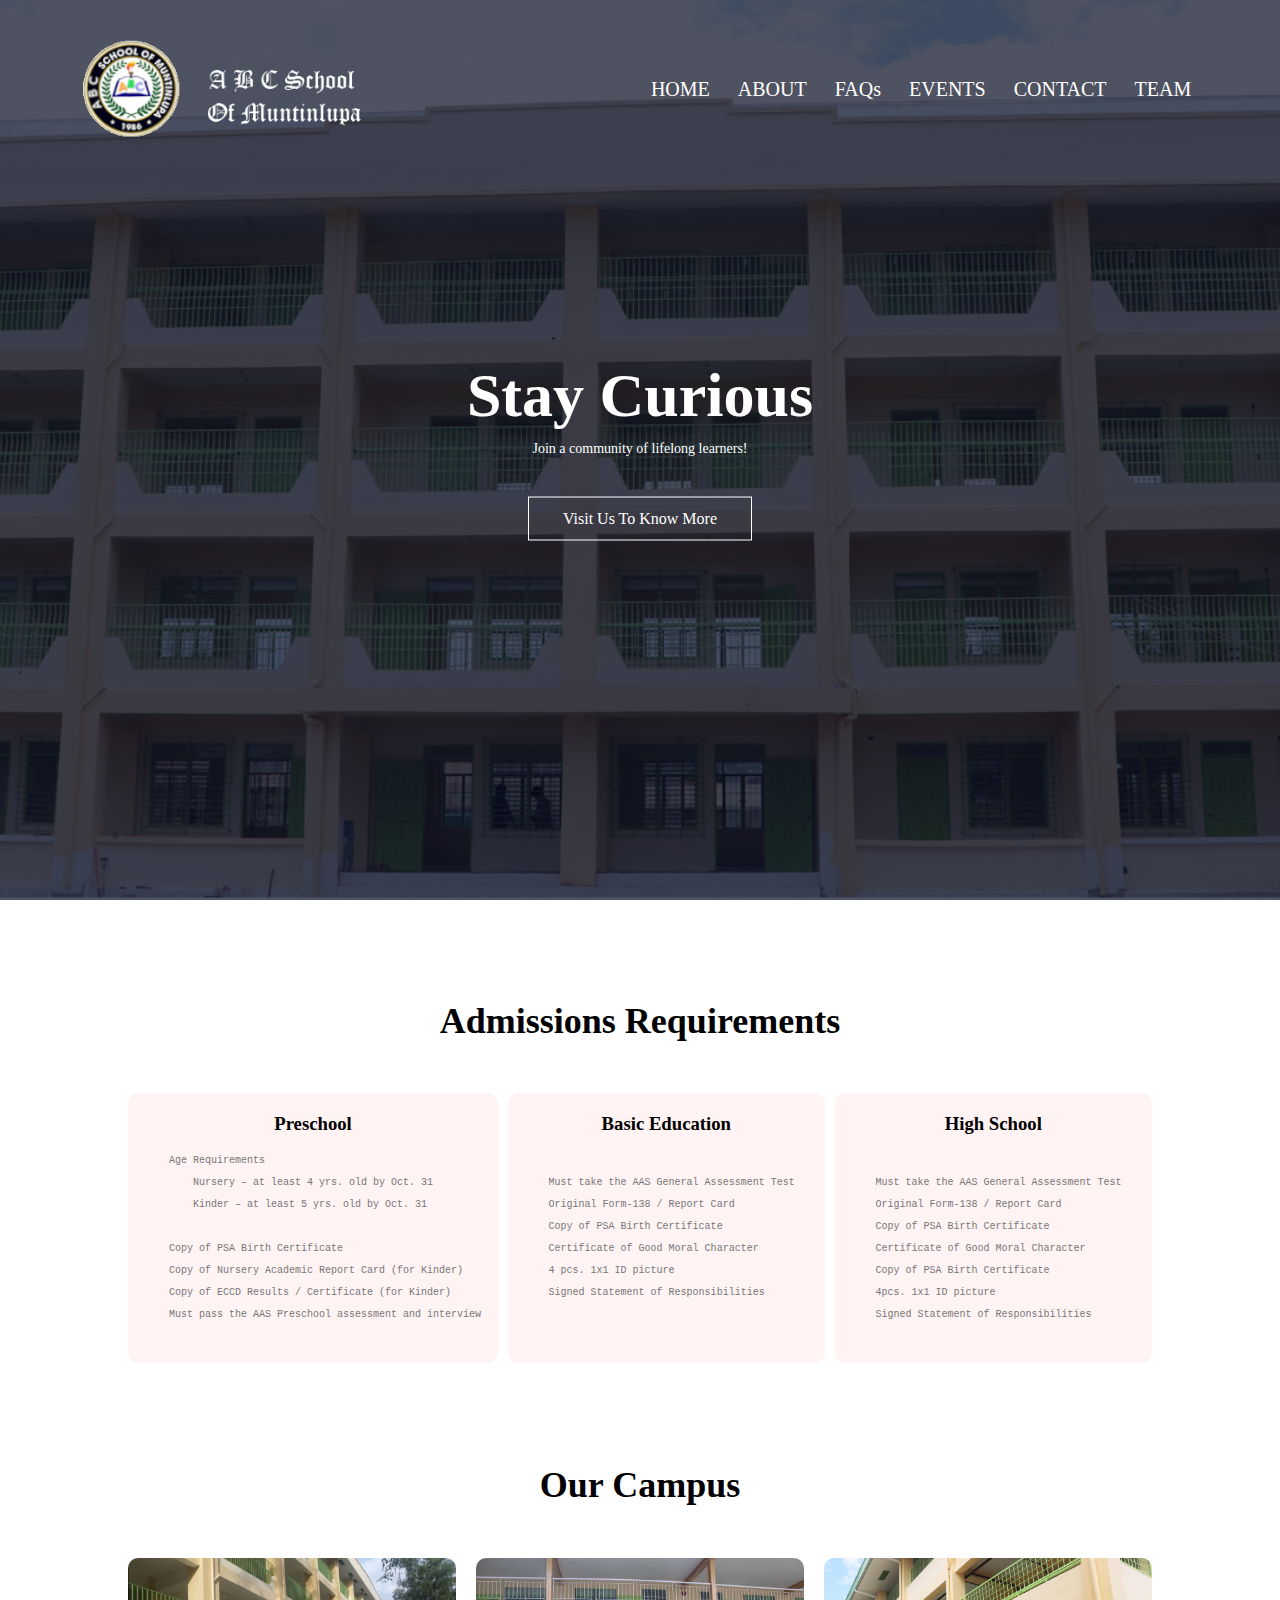
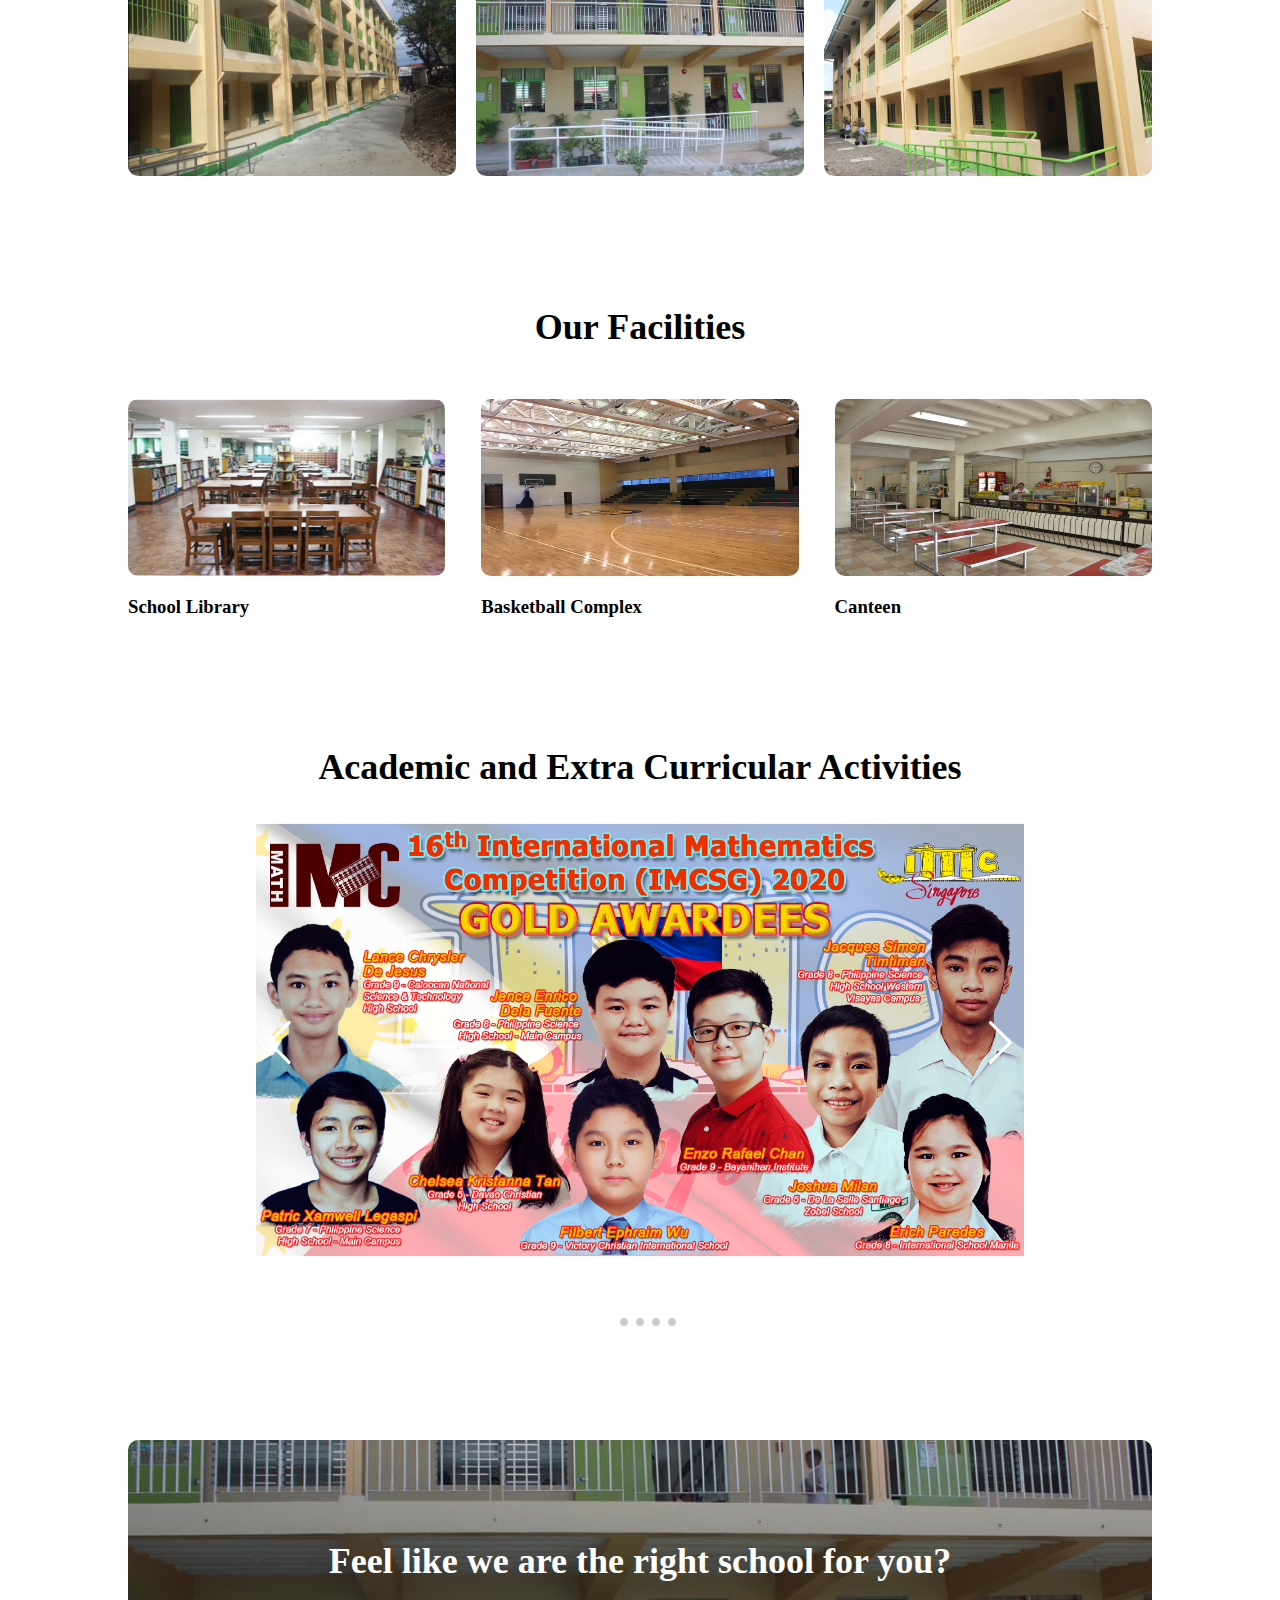
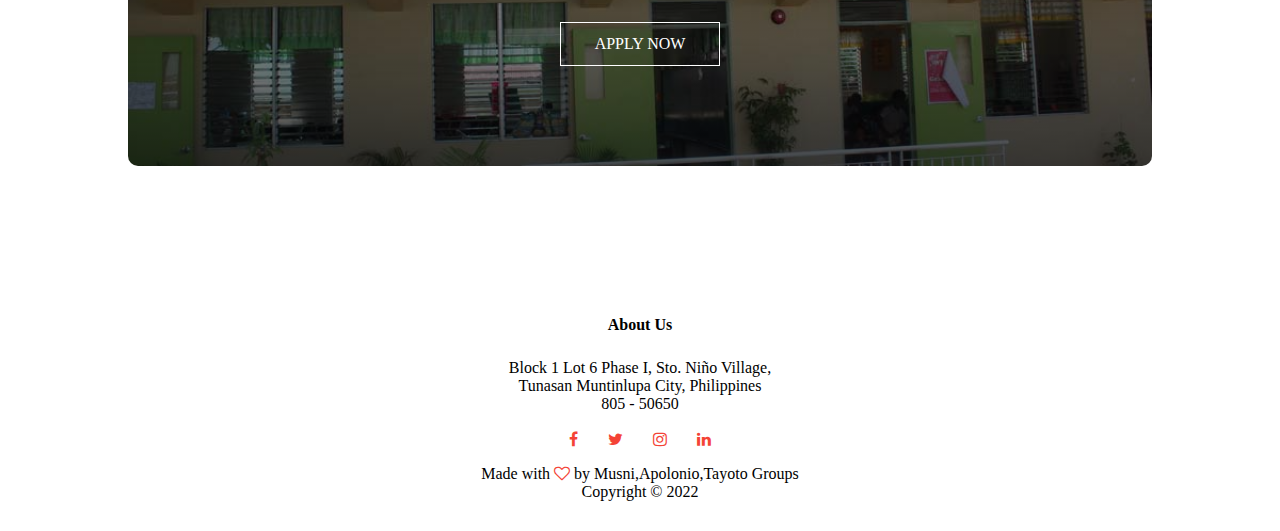
==== commit f6816a84: "Apr 16" ====
--- a/index.html
+++ b/index.html
@@ -24,10 +24,11 @@
             <i class="fa fa-times"onclick="hideMenu()"></i>
             <ul>
                 <li><a href="index.html">HOME</a></li>
-                <li><a href="about_us.html">ABOUT US</a></li>
+                <li><a href="about_us.html">ABOUT</a></li>
                 <li><a href="faq.html">FAQs</a></li>
                 <li><a href="events.html">EVENTS</a></li>
-                <li><a href="contact_us.html">CONTACT US</a></li>
+                <li><a href="contact_us.html">CONTACT</a></li>
+                <li><a href="our_team.html">TEAM</a></li>
             </ul>
           </div>
           <i class="fa fa-bars"onclick="showMenu()" ></i>
@@ -37,7 +38,7 @@
     <p>
         Join a community of lifelong learners!
     </p>
-    <a href=""class="hero-btn ">Visit Us To Know More</a>
+    <a href="about_us.html"class="hero-btn ">Visit Us To Know More</a>
 </div> 
   </section>
 <!-- Course -->
@@ -90,7 +91,7 @@
 
 <div class="row">
     <div class="campus-col">
-        <img src="images/lb.png">
+        <img src="images/LB.png">
         <div class="layer">
             <h3>Building 1</h3>
         </div>
@@ -147,7 +148,7 @@
       <div class="swiper-slide"><img src="images/a3.jpeg" ></div>
       <div class="swiper-slide"><img src="images/Ca.jpg" ></div>
       <div class="swiper-slide"><img src="images/C4.jpg" ></div>
-      <div class="swiper-slide"><img src="images/CB.png" ></div>
+      <div class="swiper-slide"><img src="images/C6.jpg" ></div>
     </div> 
     
     
@@ -214,7 +215,7 @@
 <p>Block 1 Lot 6 Phase I, Sto. Niño Village,<br> Tunasan Muntinlupa City, Philippines <br>
     805 - 50650</p>
          <div class="icons">  
-            <a href="https://www.facebook.com/abcshoolofmuntinlupapage"><i class="fa fa-facebook"></i></a>
+            <a href="https://www.facebook.com/abcshoolofmuntinlupapage" target="_blank"><i class="fa fa-facebook"></i></a>
              <i  class="fa fa-twitter"></i>
              <i class="fa fa-instagram"></i>
              <i class="fa fa-linkedin"></i>
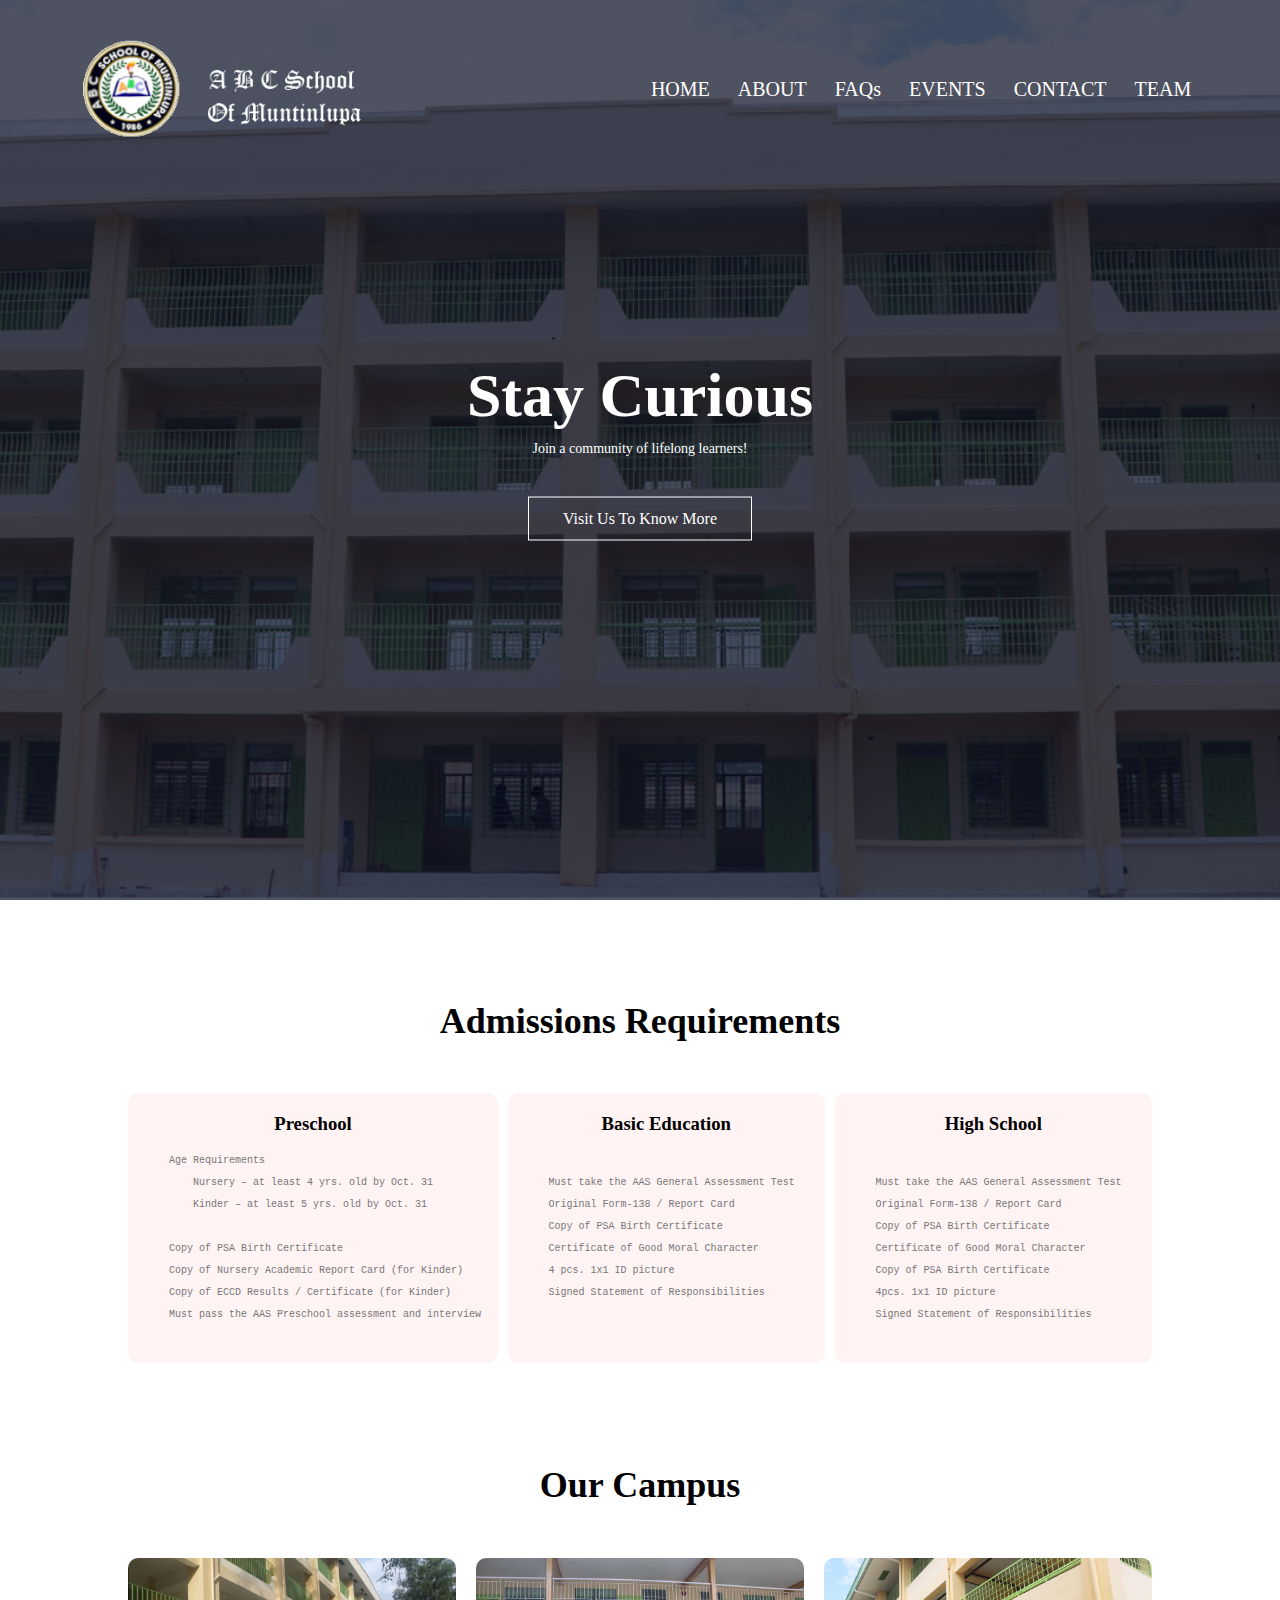
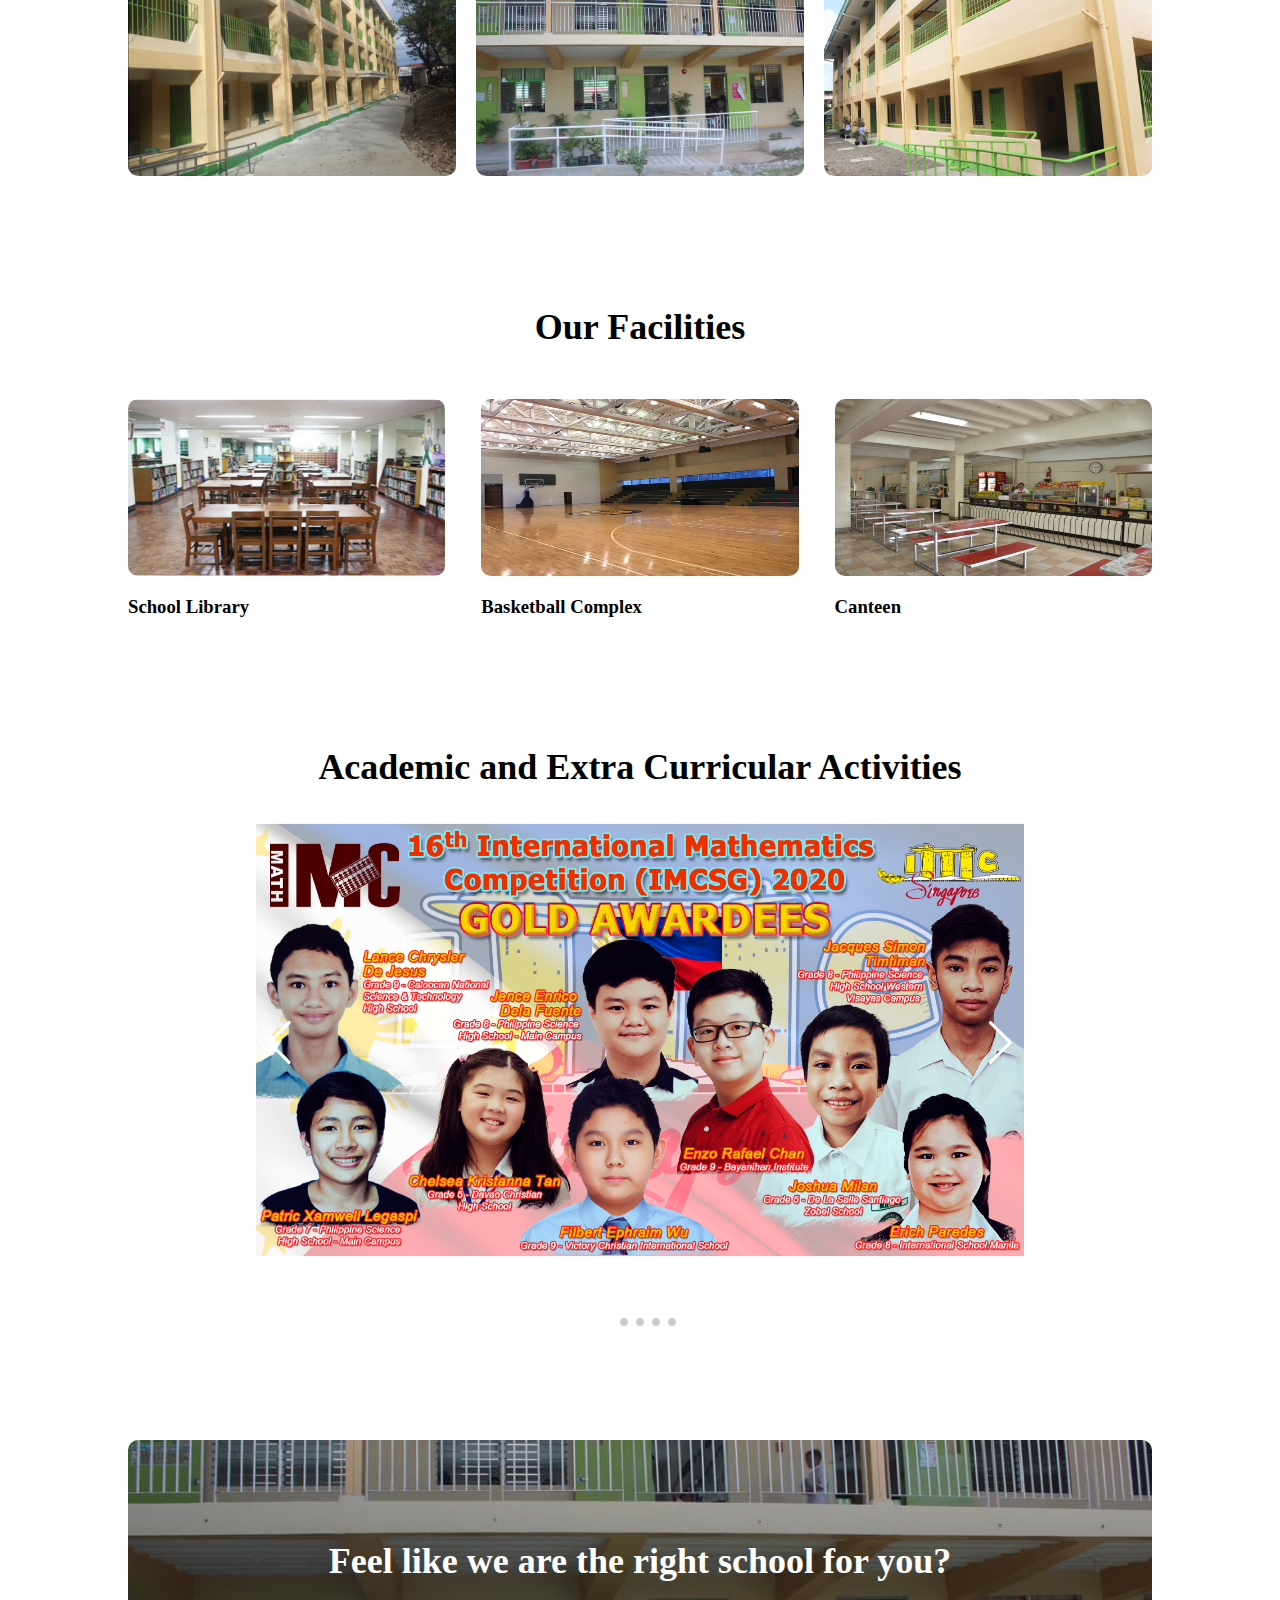
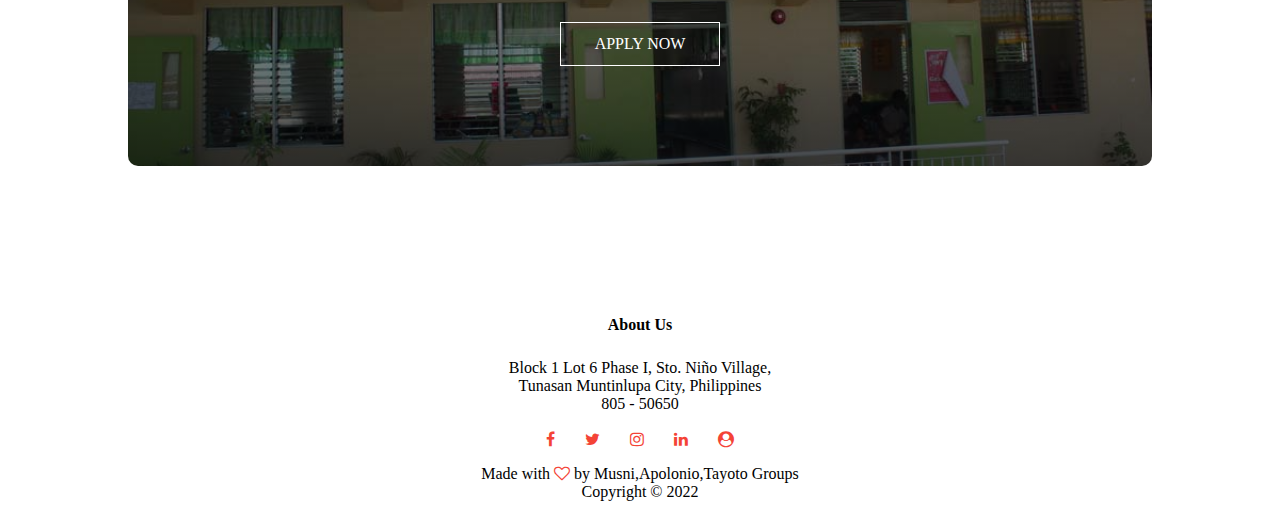
==== commit 2fab02e2: "May 5" ====
--- a/index.html
+++ b/index.html
@@ -29,6 +29,7 @@
                 <li><a href="events.html">EVENTS</a></li>
                 <li><a href="contact_us.html">CONTACT</a></li>
                 <li><a href="our_team.html">TEAM</a></li>
+                
             </ul>
           </div>
           <i class="fa fa-bars"onclick="showMenu()" ></i>
@@ -219,6 +220,7 @@
              <i  class="fa fa-twitter"></i>
              <i class="fa fa-instagram"></i>
              <i class="fa fa-linkedin"></i>
+             <a href="https://abcsocialmedia.groupanic.net/" target="_blank"><i class="fa fa-user-circle"></i></a>
          </div>
          <p>Made with <i class="fa fa-heart-o"></i> by Musni,Apolonio,Tayoto Groups </p>
          <p>Copyright &copy; 2022</p>
